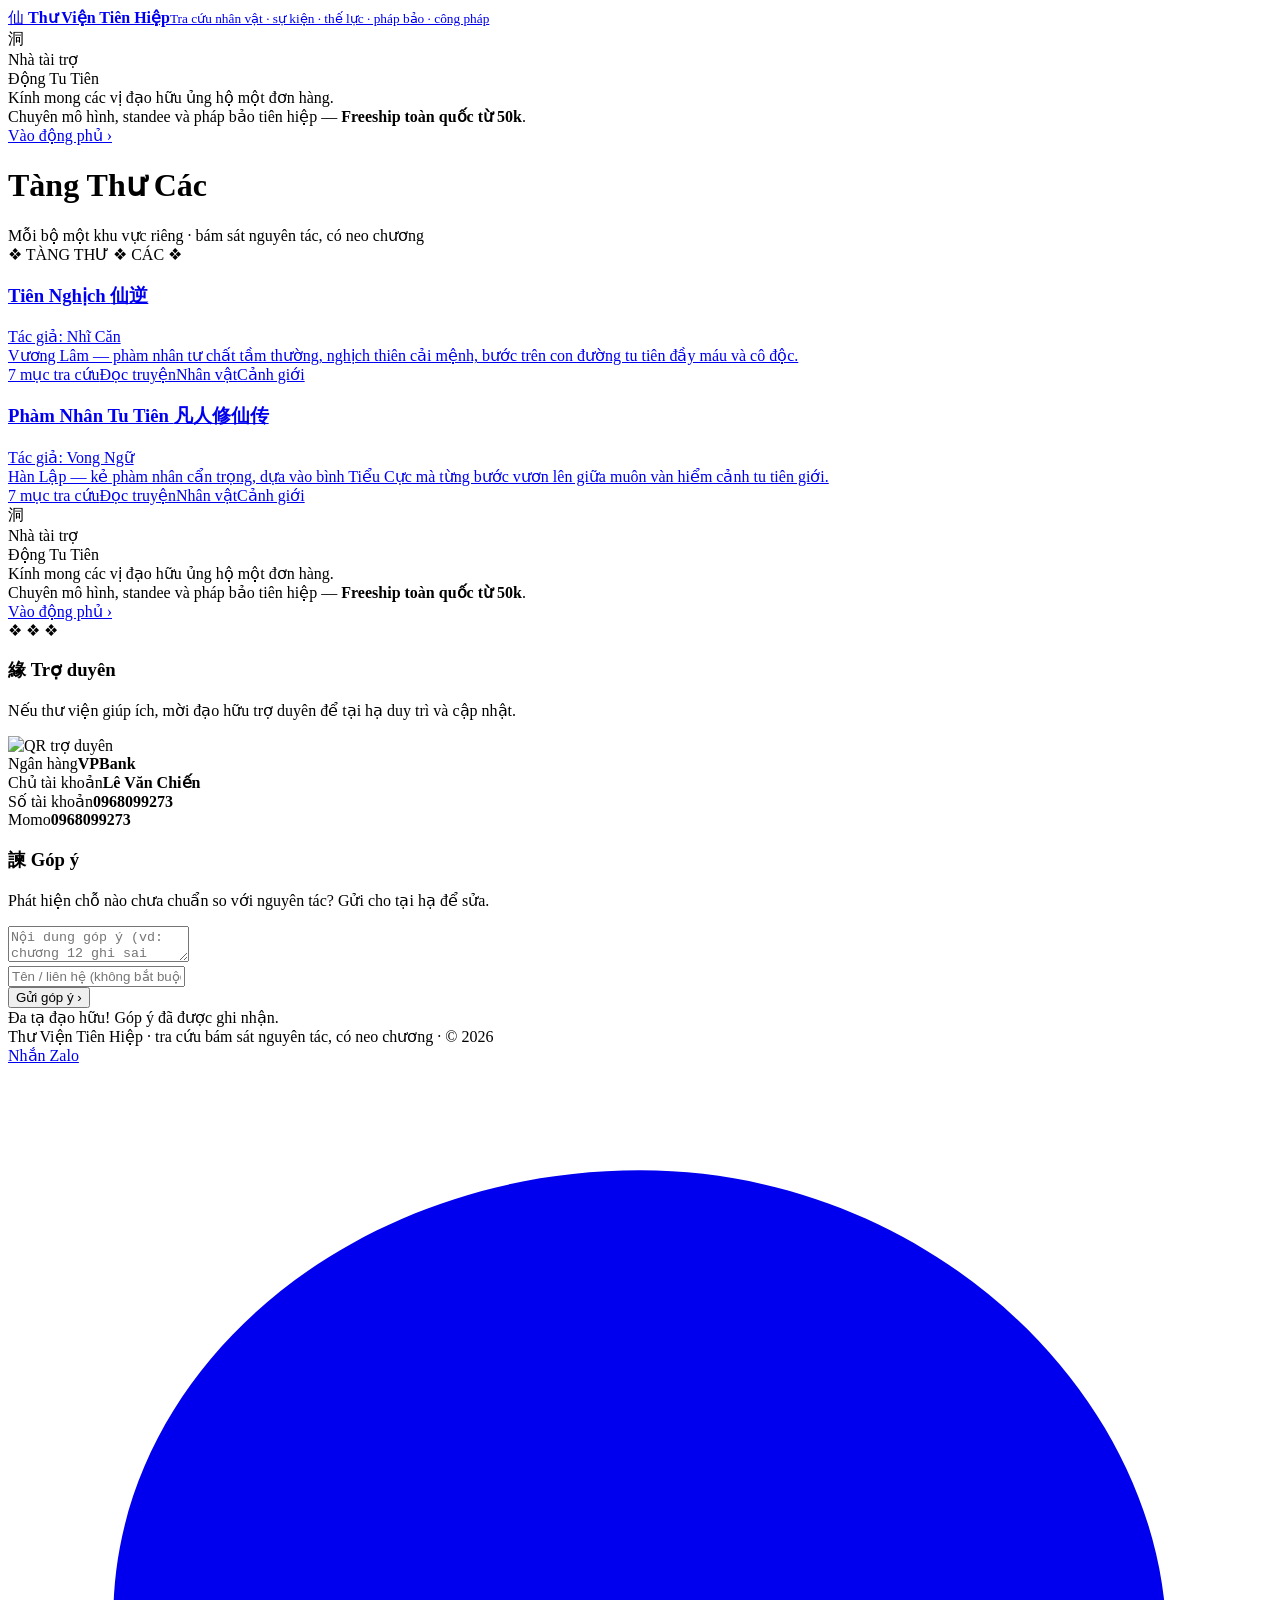
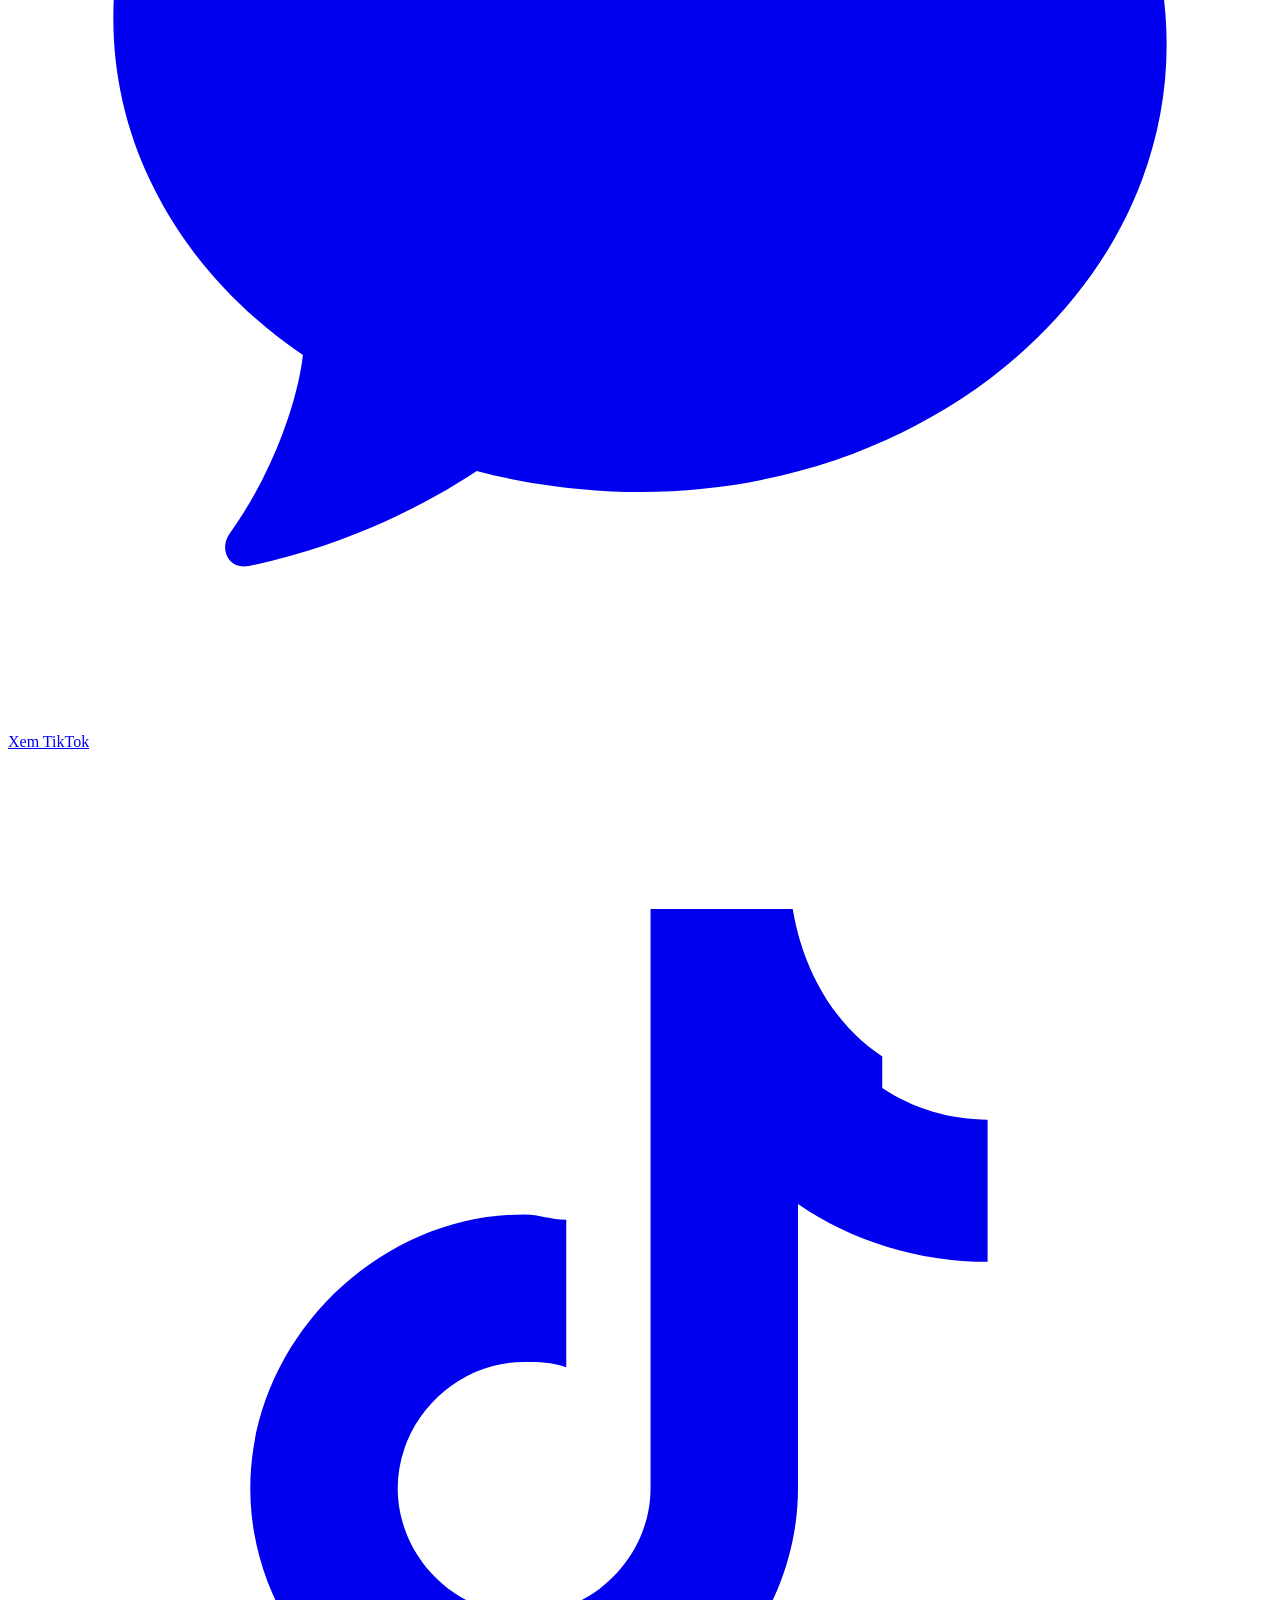
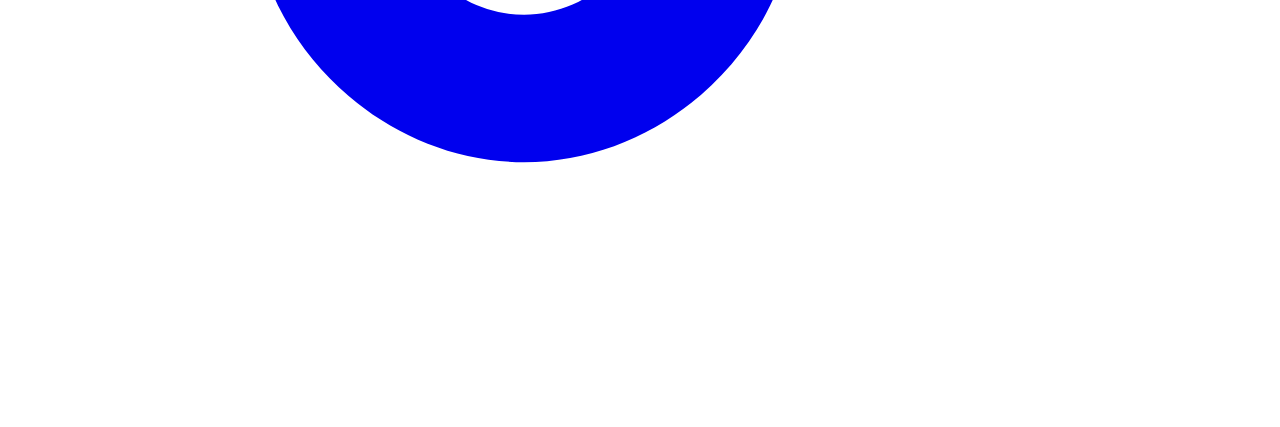
==== index.html @ 0315d256 "Khởi tạo Thư Viện Tiên Hiệp (web mới)" ====
<!DOCTYPE html>
<html lang="vi">
<head>
<meta charset="UTF-8">
<meta name="viewport" content="width=device-width,initial-scale=1">
<title>Thư Viện Tiên Hiệp</title>
<link rel="preconnect" href="https://fonts.googleapis.com">
<link rel="preconnect" href="https://fonts.gstatic.com" crossorigin>
<link rel="stylesheet" href="assets/theme.css">
</head>
<body>
<div class="topbar">
  <a class="logo" href="index.html">
    <span class="seal">仙</span>
    <span class="brandtext"><b>Thư Viện Tiên Hiệp</b><small>Tra cứu nhân vật · sự kiện · thế lực · pháp bảo · công pháp</small></span>
  </a>
  <span class="spacer"></span>
</div>

<div class="wrap">
  <div class="page-head">
    <h1>Tàng Thư Các</h1>
    <span class="sub">Mỗi bộ một khu vực riêng · bám sát nguyên tác, có neo chương</span>
  </div>
  <div class="flourish"><span class="gem">❖ TÀNG THƯ ❖ CÁC ❖</span></div>
  <div id="boCards" class="cards grid-2"></div>
</div>

<script src="assets/config.js"></script>
<script src="assets/chrome.js"></script>
<script>
  const wrap = document.getElementById("boCards");
  const esc = s => (s==null?"":String(s)).replace(/[&<>"]/g,m=>({"&":"&amp;","<":"&lt;",">":"&gt;","\'":"&quot;"}[m]));
  (window.LIB_CONFIG.boList || []).forEach(b => {
    const a = document.createElement("a");
    a.className = "card"; a.href = "bo.html?bo=" + b.slug;
    a.innerHTML =
      '<h3>' + esc(b.ten) + ' <span class="cn">' + esc(b.cn||"") + '</span></h3>' +
      '<div class="cn" style="font-family:var(--sans);color:var(--muted2)">Tác giả: ' + esc(b.tacGia||"") + '</div>' +
      '<div class="blurb">' + esc(b.blurb||"") + '</div>' +
      '<div class="meta-row">' +
        '<span class="chip gold">7 mục tra cứu</span>' +
        '<span class="chip">Đọc truyện</span><span class="chip">Nhân vật</span><span class="chip">Cảnh giới</span>' +
      '</div>';
    wrap.appendChild(a);
  });
</script>
</body>
</html>
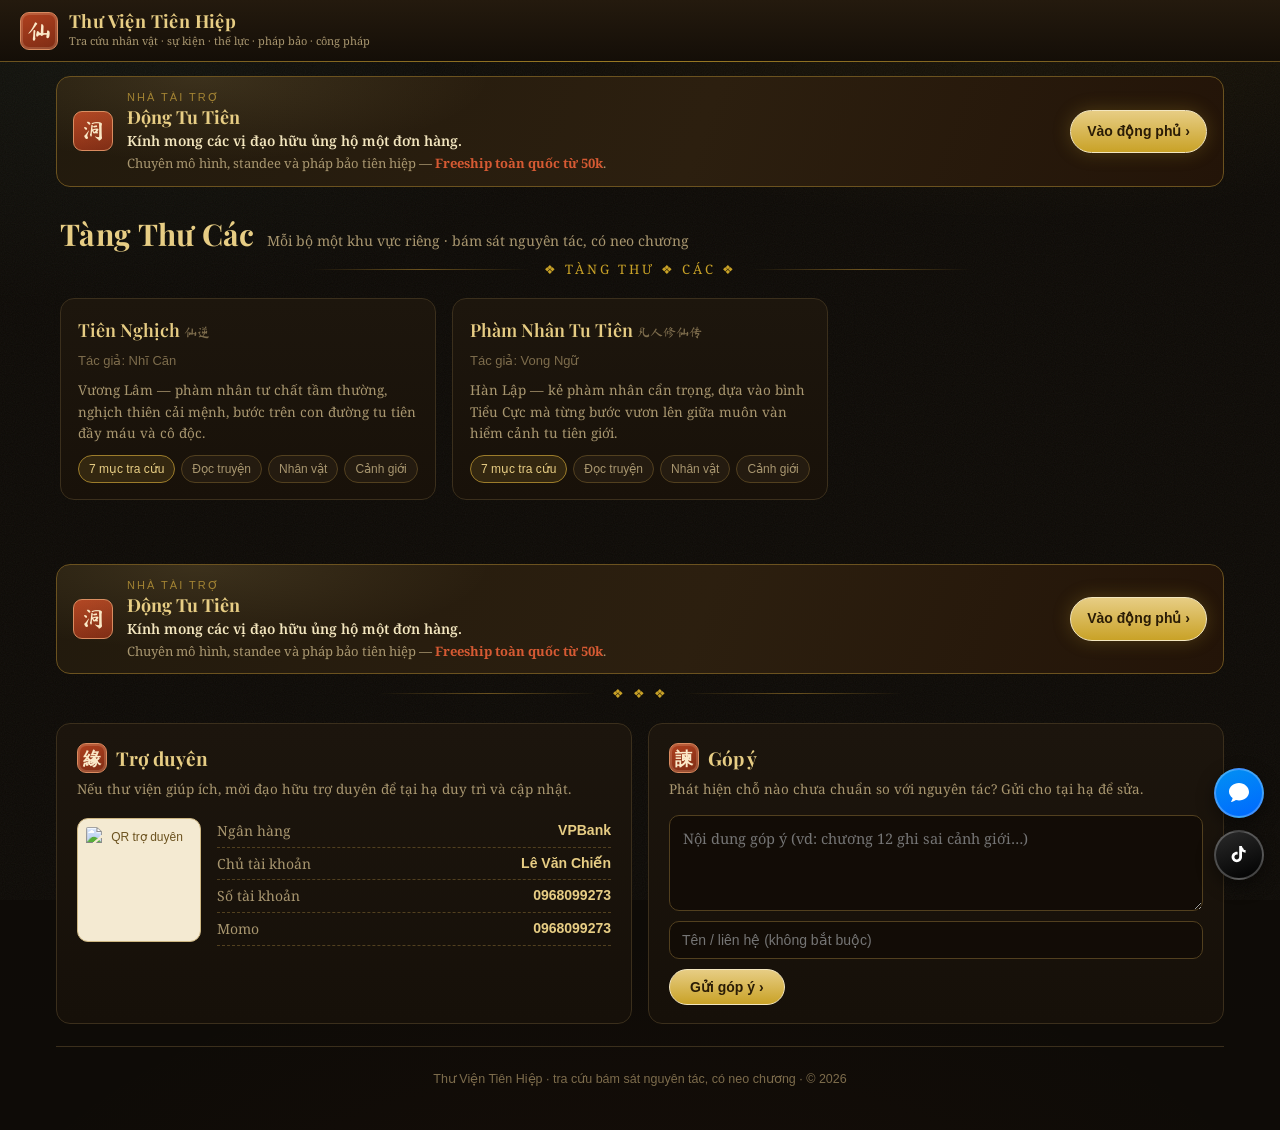
==== commit e342c617: "Đẩy web Thư Viện Tiên Hiệp (9 file)" ====
--- a/index.html
+++ b/index.html
@@ -30,13 +30,13 @@
 <script src="assets/chrome.js"></script>
 <script>
   const wrap = document.getElementById("boCards");
-  const esc = s => (s==null?"":String(s)).replace(/[&<>"]/g,m=>({"&":"&amp;","<":"&lt;",">":"&gt;","\'":"&quot;"}[m]));
+  const esc = s => (s==null?"":String(s)).replace(/[&<>"]/g,m=>({"&":"&amp;","<":"&lt;",">":"&gt;",'"':"&quot;"}[m]));
   (window.LIB_CONFIG.boList || []).forEach(b => {
     const a = document.createElement("a");
     a.className = "card"; a.href = "bo.html?bo=" + b.slug;
     a.innerHTML =
       '<h3>' + esc(b.ten) + ' <span class="cn">' + esc(b.cn||"") + '</span></h3>' +
-      '<div class="cn" style="font-family:var(--sans);color:var(--muted2)">Tác giả: ' + esc(b.tacGia||"") + '</div>' +
+      '<div class="cn" style="font-family:var(--sans);color:var(--muted2)">Tác giả: ' + esc(b.tacGia||"—") + '</div>' +
       '<div class="blurb">' + esc(b.blurb||"") + '</div>' +
       '<div class="meta-row">' +
         '<span class="chip gold">7 mục tra cứu</span>' +
@@ -46,4 +46,4 @@
   });
 </script>
 </body>
-</html>+</html>
--- a/assets/theme.css
+++ b/assets/theme.css
@@ -0,0 +1,304 @@
+/* ============================================================
+   THƯ VIỆN TIÊN HIỆP — theme mực · vàng · chu sa  (v2 immersive)
+   Giữ nguyên tên class để app.js/bo.html chạy không đổi.
+   ============================================================ */
+@import url('https://fonts.googleapis.com/css2?family=Playfair+Display:wght@500;600;700&family=Noto+Serif:wght@400;600&family=Ma+Shan+Zheng&display=swap');
+
+:root{
+  --ink:#0e0b07; --ink2:#171109; --ink3:#1f1810; --panel:#1c150d; --panel2:#241b10;
+  --line:#3b2f1c; --line2:#52401f; --line-gold:#6b521f;
+  --gold:#c9a227; --gold2:#e7cd84; --gold3:#f3e6bf; --gold-soft:#9c7c2b;
+  --chu:#b0411f; --chu2:#d65a33;
+  --jade:#5a8c73;
+  --text:#ece0c6; --muted:#a8966f; --muted2:#7d6c4c;
+  --paper:#f4ead2; --paper2:#efe2c4; --paper-ink:#2a2014; --paper-line:#d9c79b;
+  --major:#e7b53e; --normal:#7fa6c4; --minor:#9aa882;
+  --radius:14px; --radius-sm:9px; --maxw:1200px;
+  --display:'Playfair Display',Georgia,serif;
+  --serif:'Noto Serif',Georgia,'Times New Roman',serif;
+  --han:'Ma Shan Zheng',serif;
+  --sans:-apple-system,BlinkMacSystemFont,"Segoe UI",Roboto,"Noto Sans",sans-serif;
+}
+*{box-sizing:border-box}
+*,*::before,*::after{min-width:0}
+html,body{margin:0;padding:0}
+body{
+  font-family:var(--serif);color:var(--text);line-height:1.7;min-height:100vh;
+  background:
+    radial-gradient(1100px 520px at 78% -8%, rgba(201,162,39,.10), transparent 60%),
+    radial-gradient(900px 480px at 8% 4%, rgba(90,140,115,.07), transparent 55%),
+    radial-gradient(1200px 700px at 50% 120%, rgba(176,65,31,.06), transparent 60%),
+    #0e0b07;
+}
+body::before{
+  content:"";position:fixed;inset:0;z-index:-1;pointer-events:none;opacity:.05;
+  background-image:url("data:image/svg+xml;utf8,<svg xmlns='http://www.w3.org/2000/svg' width='160' height='160'><filter id='n'><feTurbulence type='fractalNoise' baseFrequency='0.9' numOctaves='2'/></filter><rect width='100%25' height='100%25' filter='url(%23n)'/></svg>");
+}
+img,svg,video,canvas{max-width:100%;height:auto}
+h1,h2,h3,h4,p,span,a,div,li,td,button,input,textarea,select{overflow-wrap:anywhere;word-break:break-word}
+a{color:var(--gold2);text-decoration:none}
+a:hover{color:var(--gold3);text-decoration:underline}
+::selection{background:#5a4413;color:#fff}
+
+*::-webkit-scrollbar{width:10px;height:10px}
+*::-webkit-scrollbar-thumb{background:#3a2f1c;border-radius:8px}
+*::-webkit-scrollbar-thumb:hover{background:#52401f}
+*::-webkit-scrollbar-track{background:transparent}
+
+.goldrule{height:1px;border:0;background:linear-gradient(90deg,transparent,var(--line-gold),var(--gold),var(--line-gold),transparent);margin:0}
+.flourish{display:flex;align-items:center;justify-content:center;gap:14px;color:var(--gold-soft);margin:6px 0 18px}
+.flourish::before,.flourish::after{content:"";height:1px;flex:1;max-width:220px;background:linear-gradient(90deg,transparent,var(--line-gold),transparent)}
+.flourish .gem{color:var(--gold);font-size:13px;letter-spacing:3px}
+
+.seal{
+  flex:0 0 auto;width:38px;height:38px;border-radius:9px;display:grid;place-items:center;
+  font-family:var(--han);font-size:24px;line-height:1;color:#fbe9c8;
+  background:linear-gradient(160deg,#b0411f,#7e2c14);
+  border:1px solid #d98a5f;box-shadow:inset 0 0 0 2px rgba(255,225,190,.18);
+}
+
+.topbar{
+  position:sticky;top:0;z-index:40;display:flex;align-items:center;gap:14px;
+  padding:11px 20px;
+  background:linear-gradient(180deg,#241a0e,#140e07);
+  border-bottom:1px solid var(--line-gold);
+}
+.topbar::after{content:"";position:absolute;left:0;right:0;bottom:-1px;height:1px;background:linear-gradient(90deg,transparent,var(--gold),transparent);opacity:.5}
+.topbar .logo{display:flex;align-items:center;gap:11px;min-width:0}
+.topbar .logo .brandtext{min-width:0}
+.topbar .logo b{font-family:var(--display);font-weight:700;color:var(--gold2);letter-spacing:.4px;font-size:18px;display:block;line-height:1.15;
+  white-space:nowrap;overflow:hidden;text-overflow:ellipsis}
+.topbar .logo small{display:block;font-size:11px;color:var(--muted);font-weight:400;
+  white-space:nowrap;overflow:hidden;text-overflow:ellipsis}
+.topbar .spacer{flex:1}
+.crumbs{color:var(--muted);font-size:13.5px;white-space:nowrap;overflow:hidden;text-overflow:ellipsis;max-width:46vw}
+.crumbs a{color:var(--gold)}
+
+.btn{background:#2c2113;border:1px solid var(--line2);color:var(--text);border-radius:var(--radius-sm);
+  padding:8px 14px;cursor:pointer;font-size:14px;transition:.15s;font-family:var(--sans);max-width:100%}
+.btn:hover{border-color:var(--gold);color:var(--gold2);background:#352815}
+.btn:disabled{opacity:.35;cursor:default}
+.btn.gold{background:linear-gradient(180deg,#3f2f12,#2e2210);border-color:var(--gold-soft);color:var(--gold2)}
+.chip{display:inline-flex;align-items:center;gap:5px;font-size:12px;padding:3px 10px;border-radius:999px;
+  background:#241b10;border:1px solid var(--line2);color:var(--muted);max-width:100%;
+  white-space:nowrap;overflow:hidden;text-overflow:ellipsis;font-family:var(--sans)}
+.chip.gold{border-color:var(--gold-soft);color:var(--gold2);background:#332710}
+.chip.chu{border-color:#7e3a26;color:#e7a98e;background:#33180f}
+.neo{display:inline-block;font-size:11px;padding:2px 8px;border-radius:6px;background:#241b10;border:1px solid var(--line2);
+  color:var(--gold);font-variant-numeric:tabular-nums;font-family:var(--sans);max-width:100%}
+.neo:hover{border-color:var(--gold);text-decoration:none;color:var(--gold2)}
+
+.demo-banner{background:repeating-linear-gradient(45deg,#3a2c10,#3a2c10 12px,#332810 12px,#332810 24px);
+  color:var(--gold2);text-align:center;padding:7px 14px;font-size:13px;border-bottom:1px solid var(--gold-soft);font-family:var(--sans)}
+.demo-banner b{color:#fff}
+
+.sponsor{max-width:var(--maxw);margin:14px auto 0;padding:0 16px}
+.sponsor-inner{
+  display:flex;align-items:center;gap:14px;flex-wrap:wrap;
+  background:linear-gradient(110deg,#221a0d,#2c1f0f 55%,#231408);
+  border:1px solid var(--line-gold);border-radius:var(--radius);padding:11px 16px;position:relative;overflow:hidden}
+.sponsor-inner::before{content:"";position:absolute;inset:0;background:radial-gradient(420px 120px at 12% 0,rgba(231,205,132,.12),transparent 70%);pointer-events:none}
+.sponsor .spseal{width:40px;height:40px;border-radius:9px;background:linear-gradient(160deg,#b0411f,#7e2c14);
+  display:grid;place-items:center;font-family:var(--han);font-size:22px;color:#fbe9c8;border:1px solid #d98a5f;flex:0 0 auto}
+.sponsor .sptext{min-width:0;flex:1 1 240px}
+.sponsor .sptag{font-size:11px;letter-spacing:2px;text-transform:uppercase;color:var(--gold-soft);font-family:var(--sans)}
+.sponsor .spname{font-family:var(--display);font-weight:700;color:var(--gold2);font-size:18px;line-height:1.2;overflow-wrap:anywhere}
+.sponsor .spappeal{color:var(--gold3);font-size:14px;font-weight:600;overflow-wrap:anywhere}
+.sponsor .spdesc{color:var(--muted);font-size:13px;overflow-wrap:anywhere}
+.sponsor .spdesc b{color:var(--chu2)}
+.sponsor .spcta{flex:0 0 auto;display:inline-flex;align-items:center;gap:7px;background:linear-gradient(180deg,#e7cd84,#c9a227);
+  color:#2a1c06;font-weight:700;padding:9px 16px;border-radius:999px;font-family:var(--sans);font-size:14px;
+  border:1px solid #f3e6bf;box-shadow:0 0 18px rgba(201,162,39,.25);white-space:nowrap;animation:pulseCta 2.4s ease-in-out infinite}
+.sponsor .spcta:hover{text-decoration:none;filter:brightness(1.06)}
+@keyframes pulseCta{0%,100%{box-shadow:0 0 12px rgba(201,162,39,.18)}50%{box-shadow:0 0 22px rgba(231,205,132,.45)}}
+.sponsor.foot{margin:28px auto 0}
+
+.wrap{max-width:var(--maxw);margin:0 auto;padding:22px 20px 36px}
+.page-head{display:flex;align-items:baseline;gap:12px;margin:8px 0 6px;flex-wrap:wrap}
+.page-head h1{font-family:var(--display);font-size:30px;margin:0;color:var(--gold2);font-weight:700;letter-spacing:.3px;line-height:1.15}
+.page-head .sub{color:var(--muted);font-size:14px}
+.section-title{font-family:var(--display);color:var(--gold2);font-size:21px;margin:0 0 12px;border-bottom:1px solid var(--line);padding-bottom:8px;font-weight:600}
+
+.bo-nav{position:sticky;top:54px;z-index:30;display:flex;flex-wrap:wrap;gap:6px;justify-content:center;padding:9px 12px;
+  background:linear-gradient(180deg,#1a130a,#140e07);border-bottom:1px solid var(--line)}
+.bo-nav a{white-space:nowrap;padding:7px 14px;border-radius:var(--radius-sm);color:var(--muted);font-size:14px;font-weight:600;
+  font-family:var(--sans);border:1px solid transparent;flex:0 0 auto}
+.bo-nav a:hover{background:#2a2012;color:var(--gold2);text-decoration:none}
+.bo-nav a.active{background:linear-gradient(180deg,#3a2c12,#2c2110);color:var(--gold2);box-shadow:inset 0 -2px 0 var(--gold)}
+
+.cards{display:grid;gap:16px}
+.grid-2{grid-template-columns:repeat(auto-fill,minmax(min(100%,290px),1fr))}
+.grid-3{grid-template-columns:repeat(auto-fill,minmax(min(100%,240px),1fr))}
+.card{background:linear-gradient(180deg,#1d160d,#181109);border:1px solid var(--line);border-radius:var(--radius);
+  padding:16px 17px;transition:.16s;cursor:pointer;position:relative;overflow:hidden;min-width:0}
+.card::before{content:"";position:absolute;left:0;top:0;bottom:0;width:3px;background:linear-gradient(180deg,var(--gold),transparent);opacity:0;transition:.16s}
+.card:hover{border-color:var(--gold-soft);transform:translateY(-2px)}
+.card:hover::before{opacity:.8}
+.card h3{margin:0 0 4px;color:var(--gold2);font-family:var(--display);font-size:18px;font-weight:600;overflow-wrap:anywhere}
+.card .cn{color:var(--muted2);font-size:13px;font-weight:400;font-family:var(--han)}
+.card .blurb{color:var(--muted);font-size:13.5px;margin-top:8px;line-height:1.6;overflow-wrap:anywhere}
+.card .meta-row{display:flex;flex-wrap:wrap;gap:6px;margin-top:10px;min-width:0}
+
+.toolbar{display:flex;gap:10px;flex-wrap:wrap;align-items:center;margin-bottom:16px;min-width:0}
+.toolbar input,.toolbar select{background:#140e07;border:1px solid var(--line2);color:var(--text);border-radius:var(--radius-sm);
+  padding:9px 11px;font-size:14px;font-family:var(--sans);max-width:100%}
+.toolbar input{min-width:0;flex:1 1 200px}
+.toolbar input::placeholder{color:var(--muted2)}
+.toolbar label{color:var(--muted);font-size:13px}
+.count{color:var(--muted2);font-size:13px}
+
+.drawer-bg{position:fixed;inset:0;background:rgba(0,0,0,.6);z-index:50;display:none}
+.drawer-bg.show{display:block}
+.drawer{position:fixed;top:0;right:0;height:100%;width:min(560px,96vw);background:linear-gradient(180deg,#1a130a,#140e07);
+  border-left:1px solid var(--line-gold);z-index:60;transform:translateX(100%);transition:.22s;display:flex;flex-direction:column}
+.drawer.show{transform:translateX(0)}
+.drawer header{display:flex;align-items:flex-start;gap:10px;padding:18px 20px;border-bottom:1px solid var(--line);min-width:0}
+.drawer header h2{margin:0;font-family:var(--display);color:var(--gold2);font-size:23px;line-height:1.2;font-weight:700;overflow-wrap:anywhere;min-width:0}
+.drawer header .cn{color:var(--muted2);font-size:14px;font-family:var(--han)}
+.drawer .close{margin-left:auto;font-size:20px;background:none;border:none;color:var(--muted);cursor:pointer;flex:0 0 auto}
+.drawer .close:hover{color:var(--gold2)}
+.drawer .body{overflow:auto;padding:18px 20px 40px}
+.kv{display:flex;flex-wrap:wrap;gap:8px;margin-bottom:14px;min-width:0}
+
+.tabs{display:flex;gap:4px;border-bottom:1px solid var(--line);margin:4px 0 16px;overflow-x:auto}
+.tabs button{background:none;border:none;color:var(--muted);padding:9px 13px;cursor:pointer;font-size:14px;font-weight:600;
+  white-space:nowrap;font-family:var(--sans);border-bottom:2px solid transparent}
+.tabs button.active{color:var(--gold2);border-bottom-color:var(--gold)}
+.tab-pane{display:none}
+.tab-pane.active{display:block}
+.prose{color:#dccfb2;font-size:15px;line-height:1.85;overflow-wrap:anywhere}
+.prose p{margin:0 0 1em}
+.info-grid{display:grid;grid-template-columns:1fr 1fr;gap:10px;margin-bottom:14px}
+.iblock{background:var(--panel);border:1px solid var(--line);border-radius:10px;padding:10px 13px;min-width:0}
+.iblock.full{grid-column:1/-1}
+.iblock .lbl{font-size:10.5px;letter-spacing:1px;text-transform:uppercase;color:var(--muted2);font-family:var(--sans);margin-bottom:4px}
+.iblock .val{font-size:14.5px;color:var(--gold3);line-height:1.55;overflow-wrap:anywhere}
+.ts-sum{background:#1c150d;border-left:3px solid var(--gold);border-radius:0 10px 10px 0;padding:12px 15px;color:#ddd0b6;font-size:14.5px;line-height:1.8}
+@media(max-width:520px){.info-grid{grid-template-columns:1fr}}
+
+.timeline{border-left:2px solid var(--line2);margin-left:6px;padding-left:16px;display:flex;flex-direction:column;gap:14px}
+.ev{position:relative;min-width:0}
+.ev::before{content:"";position:absolute;left:-23px;top:5px;width:10px;height:10px;border-radius:50%;background:var(--normal)}
+.ev.major::before{background:var(--major);box-shadow:0 0 0 3px #3a2c10}
+.ev.minor::before{background:var(--minor)}
+.ev.bridge::before{background:transparent;border:2px solid var(--line2);width:8px;height:8px;top:6px}
+.ev .ev-bridge{color:var(--muted);font-size:13.5px;font-style:italic;line-height:1.65;overflow-wrap:anywhere}
+.ev .ev-bridge .rng{font-style:normal;color:var(--muted2)}
+.ev .ev-head{display:flex;align-items:center;gap:8px;margin-bottom:3px;flex-wrap:wrap;min-width:0}
+.ev .ev-text{color:#d6c9ac;font-size:14.5px;line-height:1.7;overflow-wrap:anywhere}
+.lvl{font-size:11px;padding:1px 8px;border-radius:6px;font-family:var(--sans);white-space:nowrap}
+.lvl.major{background:#3a2c10;color:var(--major)}
+.lvl.normal{background:#22303c;color:var(--normal)}
+.lvl.minor{background:#222a1c;color:var(--minor)}
+.rtag{font-size:11px;padding:1px 9px;border-radius:999px;font-family:var(--sans);white-space:nowrap;border:1px solid transparent}
+.rtag.cha-me{background:#1f2e22;color:#7fc99a;border-color:#2f5a40}
+.rtag.the-thiep{background:#33182a;color:#e79ac0;border-color:#7e3a66}
+.rtag.ho-hang{background:#2a2114;color:#cbb789;border-color:#5a4a28}
+.rtag.ban-be{background:#22303c;color:#7fa6c4;border-color:#365066}
+.rtag.dong-minh{background:#1f2e22;color:#9ad0a8;border-color:#356040}
+.rtag.an-nhan{background:#33280f;color:#e6c878;border-color:#6b521f}
+.rtag.su-mon{background:#2a2440;color:#b3a6e0;border-color:#4a3c7a}
+.rtag.doi-thu{background:#33180f;color:#e7a98e;border-color:#7e3a26}
+.rtag.khac{background:#241b10;color:#a8966f;border-color:#3a2f1c}
+
+.ladder{display:flex;flex-direction:column;gap:0}
+.rung{display:flex;gap:14px;align-items:stretch;cursor:pointer;min-width:0}
+.rung .rail{display:flex;flex-direction:column;align-items:center;flex:0 0 auto}
+.rung .dot{width:14px;height:14px;border-radius:50%;background:var(--gold);margin-top:18px;flex:0 0 auto;box-shadow:0 0 0 4px #241b10,0 0 10px rgba(201,162,39,.4)}
+.rung .line{width:2px;flex:1;background:linear-gradient(180deg,var(--line2),var(--line))}
+.rung:last-child .line{display:none}
+.rung .rcard{flex:1;min-width:0;background:linear-gradient(180deg,#1d160d,#181109);border:1px solid var(--line);border-radius:11px;padding:12px 15px;margin-bottom:12px;transition:.15s}
+.rung:hover .rcard{border-color:var(--gold-soft)}
+.rung .rcard h3{margin:0;color:var(--gold2);font-family:var(--display);font-size:17px;font-weight:600;overflow-wrap:anywhere}
+.rung .rcard .lvlno{color:var(--gold-soft);font-size:12px;font-weight:700;margin-right:6px;font-family:var(--sans)}
+
+.tree{font-size:14.5px}
+.tree ul{list-style:none;margin:0;padding-left:18px;border-left:1px dashed var(--line2)}
+.tree>ul{border-left:none;padding-left:0}
+.tree li{margin:2px 0;min-width:0}
+.tree .node{display:inline-flex;align-items:center;gap:8px;padding:5px 9px;border-radius:8px;cursor:pointer;max-width:100%}
+.tree .node:hover{background:#2a2012}
+.tree .node.sel{background:#33280f;color:var(--gold2)}
+.tree .tw{width:14px;display:inline-block;color:var(--muted2);cursor:pointer;user-select:none;flex:0 0 auto}
+.tree .cap{font-size:10.5px;color:var(--muted2);border:1px solid var(--line2);border-radius:5px;padding:0 5px;font-family:var(--sans);flex:0 0 auto}
+
+.reader-wrap{display:flex;gap:0;height:calc(100vh - 116px);border:1px solid var(--line-gold);border-radius:14px;overflow:hidden;min-width:0}
+.reader-toc{width:300px;flex:0 0 300px;background:#171109;border-right:1px solid var(--line);display:flex;flex-direction:column;min-width:0}
+.reader-toc .s{padding:10px}
+.reader-toc .s input{width:100%;padding:8px 10px;border-radius:8px;border:1px solid var(--line2);background:#120c06;color:var(--text);font-family:var(--sans)}
+.reader-toc .list{flex:1;overflow:auto;padding:2px 6px 14px}
+.reader-toc .item{padding:7px 9px;border-radius:7px;cursor:pointer;font-size:13.5px;color:#cdbfa0;display:flex;gap:7px;min-width:0}
+.reader-toc .item:hover{background:#2a2012}
+.reader-toc .item.active{background:#33280f;color:var(--gold2);box-shadow:inset 3px 0 0 var(--gold)}
+.reader-toc .item .n{color:var(--gold);font-size:11.5px;min-width:40px;font-variant-numeric:tabular-nums;flex:0 0 auto;font-family:var(--sans)}
+.reader-toc .item span:last-child{overflow:hidden;text-overflow:ellipsis;white-space:nowrap}
+.reader-main{flex:1;overflow:auto;display:flex;justify-content:center;min-width:0}
+.reader-main .inner{max-width:720px;width:100%;padding:26px 26px 90px}
+.paper{background:linear-gradient(180deg,#f4ead2,#efe1c2);color:var(--paper-ink);border-radius:12px;padding:38px 40px 50px;
+  box-shadow:0 12px 40px rgba(0,0,0,.45);border:1px solid #cdb682}
+.paper .cnum{color:#9a7320;font-size:12.5px;letter-spacing:1.5px;text-transform:uppercase;font-family:var(--sans)}
+.paper h1{font-family:var(--display);font-size:25px;margin:5px 0 6px;color:#241a0c;line-height:1.25;font-weight:700;overflow-wrap:anywhere}
+.paper .cmeta{color:#94804f;font-size:12px;border-bottom:1px solid var(--paper-line);padding-bottom:12px;margin-bottom:18px;font-family:var(--sans)}
+.paper .cbody{font-size:18px;line-height:2;white-space:pre-wrap;overflow-wrap:anywhere}
+.paper .cbody p{margin:0 0 1.05em}
+.pager{display:flex;gap:10px;margin-top:24px}
+.pager .btn{flex:1;text-align:center;padding:12px}
+
+.empty{color:var(--muted2);text-align:center;padding:50px 16px}
+.loading{color:var(--muted);text-align:center;padding:40px}
+
+.site-foot{max-width:var(--maxw);margin:8px auto 0;padding:0 16px 40px}
+.foot-grid{display:grid;gap:16px;grid-template-columns:repeat(auto-fit,minmax(min(100%,300px),1fr));margin-top:18px}
+.foot-card{background:linear-gradient(180deg,#1c150d,#161009);border:1px solid var(--line);border-radius:var(--radius);padding:18px 20px;min-width:0}
+.foot-card h3{margin:0 0 4px;font-family:var(--display);color:var(--gold2);font-size:19px;font-weight:700;display:flex;align-items:center;gap:9px}
+.foot-card .lead{color:var(--muted);font-size:13.5px;margin:0 0 14px;overflow-wrap:anywhere}
+.donate-row{display:flex;gap:16px;flex-wrap:wrap;align-items:center}
+.qr{width:124px;height:124px;flex:0 0 auto;border-radius:11px;background:#f4ead2;display:grid;place-items:center;color:#6b521f;
+  border:1px solid #cdb682;font-size:12px;text-align:center;font-family:var(--sans);padding:8px}
+.donate-info{min-width:0;flex:1 1 180px;font-size:14px}
+.donate-info .di{display:flex;justify-content:space-between;gap:10px;padding:4px 0;border-bottom:1px dashed var(--line2)}
+.donate-info .di b{color:var(--gold2);font-family:var(--sans);text-align:right;overflow-wrap:anywhere}
+.donate-info .di span{color:var(--muted)}
+.fb-form{display:flex;flex-direction:column;gap:10px}
+.fb-form textarea{width:100%;min-height:96px;resize:vertical;background:#120c06;border:1px solid var(--line2);color:var(--text);
+  border-radius:10px;padding:11px 13px;font-family:var(--serif);font-size:14.5px;line-height:1.6}
+.fb-form .fb-row{display:flex;gap:10px;flex-wrap:wrap}
+.fb-form input{flex:1 1 180px;min-width:0;background:#120c06;border:1px solid var(--line2);color:var(--text);border-radius:10px;padding:10px 12px;font-family:var(--sans);font-size:14px}
+.fb-form .send{align-self:flex-start;background:linear-gradient(180deg,#e7cd84,#c9a227);color:#2a1c06;font-weight:700;border:1px solid #f3e6bf;
+  border-radius:999px;padding:9px 20px;cursor:pointer;font-family:var(--sans);font-size:14px}
+.fb-form .send:hover{filter:brightness(1.06)}
+.fb-note{color:var(--jade);font-size:13px;display:none}
+.fb-note.show{display:block}
+
+.copyline{color:var(--muted2);font-size:12.5px;text-align:center;padding:22px 12px 0;margin-top:22px;border-top:1px solid var(--line);font-family:var(--sans)}
+
+.bubbles{position:fixed;right:16px;bottom:20px;z-index:70;display:flex;flex-direction:column;gap:12px}
+.bubbles a{width:50px;height:50px;border-radius:50%;display:grid;place-items:center;color:#fff;font-weight:700;
+  font-family:var(--sans);font-size:13px;border:2px solid rgba(255,255,255,.25);box-shadow:0 6px 18px rgba(0,0,0,.45);
+  transition:.15s;position:relative}
+.bubbles a:hover{transform:scale(1.08);text-decoration:none}
+.bubbles a .lbl{position:absolute;right:60px;white-space:nowrap;background:#1c150d;border:1px solid var(--line-gold);color:var(--gold2);
+  font-size:12.5px;padding:5px 10px;border-radius:8px;opacity:0;pointer-events:none;transition:.15s}
+.bubbles a:hover .lbl{opacity:1}
+.bubbles a.zalo{background:linear-gradient(160deg,#0190f3,#0068ff)}
+.bubbles a.tiktok{background:linear-gradient(160deg,#2a2a2a,#000)}
+.bubbles a svg{width:24px;height:24px}
+.bubbles a::after{content:"";position:absolute;inset:-2px;border-radius:50%;border:2px solid currentColor;opacity:.0;animation:ring 2.6s ease-out infinite}
+.bubbles a.zalo::after{color:#3aa9ff}
+.bubbles a.tiktok::after{color:#ff3b5c}
+@keyframes ring{0%{opacity:.5;transform:scale(1)}70%{opacity:0;transform:scale(1.5)}100%{opacity:0}}
+
+@media (max-width:820px){
+  .reader-wrap{flex-direction:column;height:auto}
+  .reader-toc{width:auto;flex:none;max-height:42vh}
+  .paper{padding:24px 18px 36px}
+  .drawer{width:100vw}
+  .page-head h1{font-size:25px}
+  .sponsor .spcta{flex-basis:100%;justify-content:center}
+  .crumbs{display:none}
+}
+@media (max-width:400px){
+  .wrap{padding:16px 12px 28px}
+  .bubbles a{width:46px;height:46px}
+  .topbar .logo b{font-size:16px}
+}
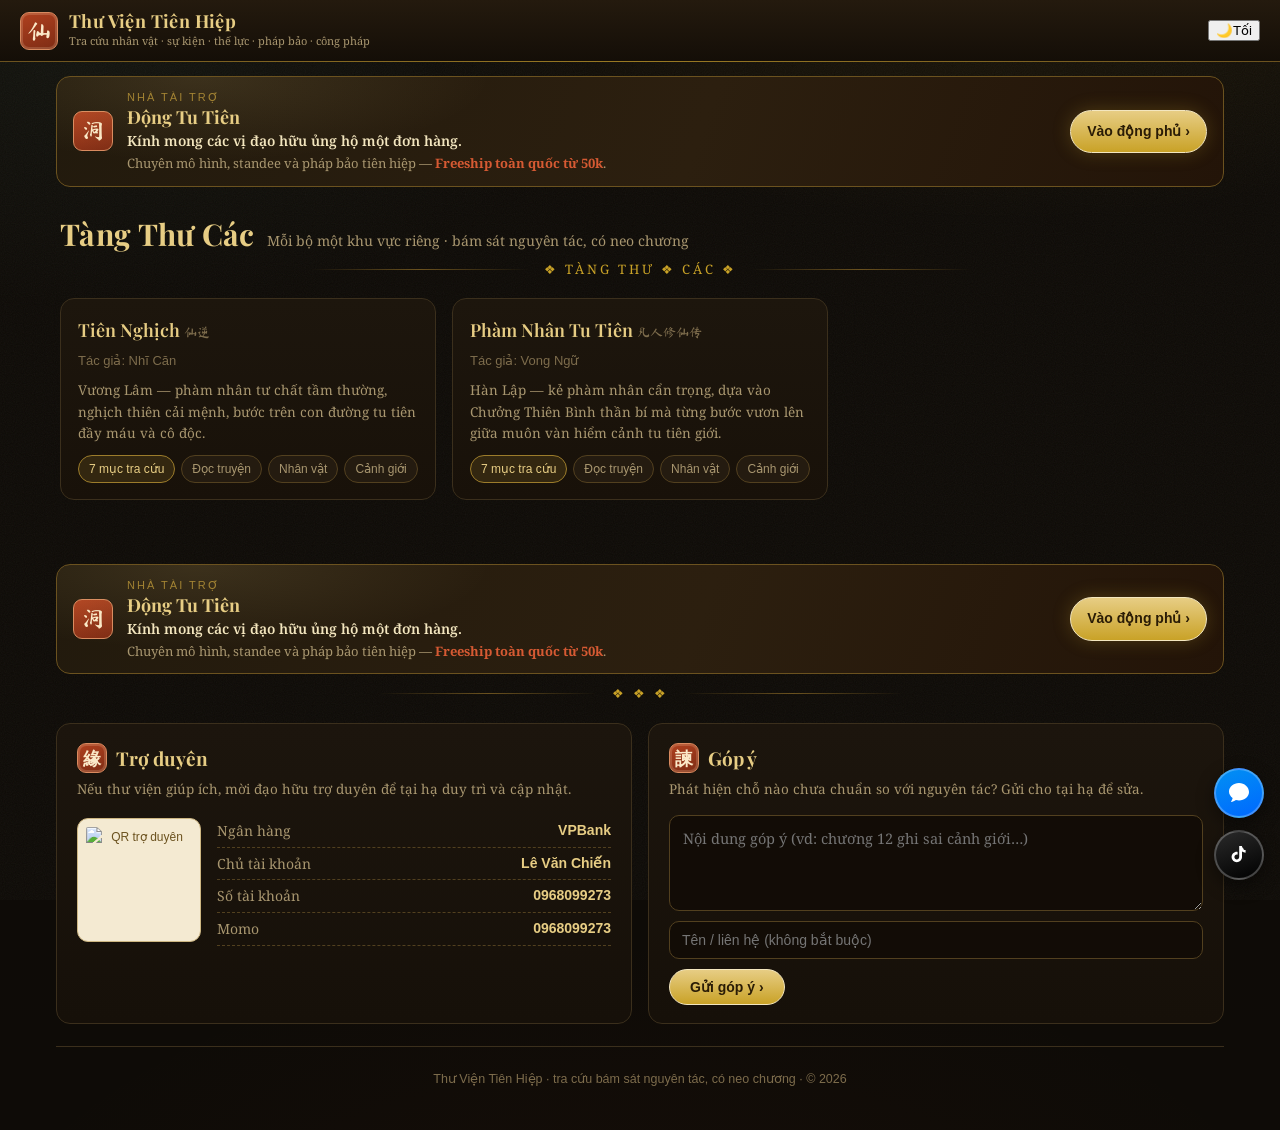
==== commit 35d78f20: "auto-sync: cap nhat index.html (2026-06-11T10:21:38Z)" ====
--- a/index.html
+++ b/index.html
@@ -7,6 +7,8 @@
 <link rel="preconnect" href="https://fonts.googleapis.com">
 <link rel="preconnect" href="https://fonts.gstatic.com" crossorigin>
 <link rel="stylesheet" href="assets/theme.css">
+<!-- áp theme SỚM để tránh nháy (id77) -->
+<script>(function(){var t=localStorage.getItem('tvth-theme');if(t==='light')document.documentElement.setAttribute('data-theme','light');})()</script>
 </head>
 <body>
 <div class="topbar">
@@ -15,6 +17,9 @@
     <span class="brandtext"><b>Thư Viện Tiên Hiệp</b><small>Tra cứu nhân vật · sự kiện · thế lực · pháp bảo · công pháp</small></span>
   </a>
   <span class="spacer"></span>
+  <button class="theme-toggle" id="themeToggle" title="Đổi giao diện sáng/tối" aria-label="Đổi giao diện">
+    <span class="tt-icon" id="themeIcon">🌙</span><span id="themeLabel">Tối</span>
+  </button>
 </div>
 
 <div class="wrap">
@@ -28,6 +33,26 @@
 
 <script src="assets/config.js"></script>
 <script src="assets/chrome.js"></script>
+<!-- theme toggle logic (id77) -->
+<script>
+(function(){
+  function applyTheme(t){
+    if(t==='light'){document.documentElement.setAttribute('data-theme','light');}
+    else{document.documentElement.removeAttribute('data-theme');}
+    var ic=document.getElementById('themeIcon'),lb=document.getElementById('themeLabel');
+    if(ic)ic.textContent=t==='light'?'☀':'🌙';
+    if(lb)lb.textContent=t==='light'?'Sáng':'Tối';
+  }
+  var cur=localStorage.getItem('tvth-theme')||'dark';
+  applyTheme(cur);
+  var btn=document.getElementById('themeToggle');
+  if(btn)btn.addEventListener('click',function(){
+    cur=cur==='light'?'dark':'light';
+    localStorage.setItem('tvth-theme',cur);
+    applyTheme(cur);
+  });
+})();
+</script>
 <script>
   const wrap = document.getElementById("boCards");
   const esc = s => (s==null?"":String(s)).replace(/[&<>"]/g,m=>({"&":"&amp;","<":"&lt;",">":"&gt;",'"':"&quot;"}[m]));
--- a/assets/theme.css
+++ b/assets/theme.css
@@ -8,7 +8,7 @@
   --ink:#0e0b07; --ink2:#171109; --ink3:#1f1810; --panel:#1c150d; --panel2:#241b10;
   --line:#3b2f1c; --line2:#52401f; --line-gold:#6b521f;
   --gold:#c9a227; --gold2:#e7cd84; --gold3:#f3e6bf; --gold-soft:#9c7c2b;
-  --chu:#b0411f; --chu2:#d65a33;
+  --chu:#b0411f; --chu2:#d65a33;            /* chu sa - cinnabar (ấn triện) */
   --jade:#5a8c73;
   --text:#ece0c6; --muted:#a8966f; --muted2:#7d6c4c;
   --paper:#f4ead2; --paper2:#efe2c4; --paper-ink:#2a2014; --paper-line:#d9c79b;
@@ -20,7 +20,7 @@
   --sans:-apple-system,BlinkMacSystemFont,"Segoe UI",Roboto,"Noto Sans",sans-serif;
 }
 *{box-sizing:border-box}
-*,*::before,*::after{min-width:0}
+*,*::before,*::after{min-width:0}                 /* CHỐNG TRÀN: flex/grid item co được */
 html,body{margin:0;padding:0}
 body{
   font-family:var(--serif);color:var(--text);line-height:1.7;min-height:100vh;
@@ -30,10 +30,12 @@
     radial-gradient(1200px 700px at 50% 120%, rgba(176,65,31,.06), transparent 60%),
     #0e0b07;
 }
+/* texture giấy mờ phủ toàn trang */
 body::before{
   content:"";position:fixed;inset:0;z-index:-1;pointer-events:none;opacity:.05;
   background-image:url("data:image/svg+xml;utf8,<svg xmlns='http://www.w3.org/2000/svg' width='160' height='160'><filter id='n'><feTurbulence type='fractalNoise' baseFrequency='0.9' numOctaves='2'/></filter><rect width='100%25' height='100%25' filter='url(%23n)'/></svg>");
 }
+/* CHỐNG TRÀN VIỀN — toàn cục */
 img,svg,video,canvas{max-width:100%;height:auto}
 h1,h2,h3,h4,p,span,a,div,li,td,button,input,textarea,select{overflow-wrap:anywhere;word-break:break-word}
 a{color:var(--gold2);text-decoration:none}
@@ -45,11 +47,13 @@
 *::-webkit-scrollbar-thumb:hover{background:#52401f}
 *::-webkit-scrollbar-track{background:transparent}
 
+/* ---------- nét vàng trang trí ---------- */
 .goldrule{height:1px;border:0;background:linear-gradient(90deg,transparent,var(--line-gold),var(--gold),var(--line-gold),transparent);margin:0}
 .flourish{display:flex;align-items:center;justify-content:center;gap:14px;color:var(--gold-soft);margin:6px 0 18px}
 .flourish::before,.flourish::after{content:"";height:1px;flex:1;max-width:220px;background:linear-gradient(90deg,transparent,var(--line-gold),transparent)}
 .flourish .gem{color:var(--gold);font-size:13px;letter-spacing:3px}
 
+/* ---------- ấn triện (seal) ---------- */
 .seal{
   flex:0 0 auto;width:38px;height:38px;border-radius:9px;display:grid;place-items:center;
   font-family:var(--han);font-size:24px;line-height:1;color:#fbe9c8;
@@ -57,6 +61,7 @@
   border:1px solid #d98a5f;box-shadow:inset 0 0 0 2px rgba(255,225,190,.18);
 }
 
+/* ---------- top bar ---------- */
 .topbar{
   position:sticky;top:0;z-index:40;display:flex;align-items:center;gap:14px;
   padding:11px 20px;
@@ -74,6 +79,7 @@
 .crumbs{color:var(--muted);font-size:13.5px;white-space:nowrap;overflow:hidden;text-overflow:ellipsis;max-width:46vw}
 .crumbs a{color:var(--gold)}
 
+/* ---------- buttons / chips ---------- */
 .btn{background:#2c2113;border:1px solid var(--line2);color:var(--text);border-radius:var(--radius-sm);
   padding:8px 14px;cursor:pointer;font-size:14px;transition:.15s;font-family:var(--sans);max-width:100%}
 .btn:hover{border-color:var(--gold);color:var(--gold2);background:#352815}
@@ -88,10 +94,12 @@
   color:var(--gold);font-variant-numeric:tabular-nums;font-family:var(--sans);max-width:100%}
 .neo:hover{border-color:var(--gold);text-decoration:none;color:var(--gold2)}
 
+/* ---------- demo banner ---------- */
 .demo-banner{background:repeating-linear-gradient(45deg,#3a2c10,#3a2c10 12px,#332810 12px,#332810 24px);
   color:var(--gold2);text-align:center;padding:7px 14px;font-size:13px;border-bottom:1px solid var(--gold-soft);font-family:var(--sans)}
 .demo-banner b{color:#fff}
 
+/* ============ NHÀ TÀI TRỢ — ô ngang gọn (đầu & cuối trang) ============ */
 .sponsor{max-width:var(--maxw);margin:14px auto 0;padding:0 16px}
 .sponsor-inner{
   display:flex;align-items:center;gap:14px;flex-wrap:wrap;
@@ -113,12 +121,14 @@
 @keyframes pulseCta{0%,100%{box-shadow:0 0 12px rgba(201,162,39,.18)}50%{box-shadow:0 0 22px rgba(231,205,132,.45)}}
 .sponsor.foot{margin:28px auto 0}
 
+/* ---------- layout ---------- */
 .wrap{max-width:var(--maxw);margin:0 auto;padding:22px 20px 36px}
 .page-head{display:flex;align-items:baseline;gap:12px;margin:8px 0 6px;flex-wrap:wrap}
 .page-head h1{font-family:var(--display);font-size:30px;margin:0;color:var(--gold2);font-weight:700;letter-spacing:.3px;line-height:1.15}
 .page-head .sub{color:var(--muted);font-size:14px}
 .section-title{font-family:var(--display);color:var(--gold2);font-size:21px;margin:0 0 12px;border-bottom:1px solid var(--line);padding-bottom:8px;font-weight:600}
 
+/* ---------- bộ nav (7 mục) — XUỐNG DÒNG, không vuốt ngang ---------- */
 .bo-nav{position:sticky;top:54px;z-index:30;display:flex;flex-wrap:wrap;gap:6px;justify-content:center;padding:9px 12px;
   background:linear-gradient(180deg,#1a130a,#140e07);border-bottom:1px solid var(--line)}
 .bo-nav a{white-space:nowrap;padding:7px 14px;border-radius:var(--radius-sm);color:var(--muted);font-size:14px;font-weight:600;
@@ -126,6 +136,7 @@
 .bo-nav a:hover{background:#2a2012;color:var(--gold2);text-decoration:none}
 .bo-nav a.active{background:linear-gradient(180deg,#3a2c12,#2c2110);color:var(--gold2);box-shadow:inset 0 -2px 0 var(--gold)}
 
+/* ---------- cards ---------- */
 .cards{display:grid;gap:16px}
 .grid-2{grid-template-columns:repeat(auto-fill,minmax(min(100%,290px),1fr))}
 .grid-3{grid-template-columns:repeat(auto-fill,minmax(min(100%,240px),1fr))}
@@ -139,6 +150,7 @@
 .card .blurb{color:var(--muted);font-size:13.5px;margin-top:8px;line-height:1.6;overflow-wrap:anywhere}
 .card .meta-row{display:flex;flex-wrap:wrap;gap:6px;margin-top:10px;min-width:0}
 
+/* ---------- toolbar (filters) ---------- */
 .toolbar{display:flex;gap:10px;flex-wrap:wrap;align-items:center;margin-bottom:16px;min-width:0}
 .toolbar input,.toolbar select{background:#140e07;border:1px solid var(--line2);color:var(--text);border-radius:var(--radius-sm);
   padding:9px 11px;font-size:14px;font-family:var(--sans);max-width:100%}
@@ -147,6 +159,7 @@
 .toolbar label{color:var(--muted);font-size:13px}
 .count{color:var(--muted2);font-size:13px}
 
+/* ---------- drawer ---------- */
 .drawer-bg{position:fixed;inset:0;background:rgba(0,0,0,.6);z-index:50;display:none}
 .drawer-bg.show{display:block}
 .drawer{position:fixed;top:0;right:0;height:100%;width:min(560px,96vw);background:linear-gradient(180deg,#1a130a,#140e07);
@@ -160,6 +173,7 @@
 .drawer .body{overflow:auto;padding:18px 20px 40px}
 .kv{display:flex;flex-wrap:wrap;gap:8px;margin-bottom:14px;min-width:0}
 
+/* ---------- tabs (nhân vật) ---------- */
 .tabs{display:flex;gap:4px;border-bottom:1px solid var(--line);margin:4px 0 16px;overflow-x:auto}
 .tabs button{background:none;border:none;color:var(--muted);padding:9px 13px;cursor:pointer;font-size:14px;font-weight:600;
   white-space:nowrap;font-family:var(--sans);border-bottom:2px solid transparent}
@@ -168,6 +182,8 @@
 .tab-pane.active{display:block}
 .prose{color:#dccfb2;font-size:15px;line-height:1.85;overflow-wrap:anywhere}
 .prose p{margin:0 0 1em}
+.prose .pp:last-child{margin-bottom:0}
+/* Tiểu sử dạng khối (theo web cũ) */
 .info-grid{display:grid;grid-template-columns:1fr 1fr;gap:10px;margin-bottom:14px}
 .iblock{background:var(--panel);border:1px solid var(--line);border-radius:10px;padding:10px 13px;min-width:0}
 .iblock.full{grid-column:1/-1}
@@ -176,6 +192,7 @@
 .ts-sum{background:#1c150d;border-left:3px solid var(--gold);border-radius:0 10px 10px 0;padding:12px 15px;color:#ddd0b6;font-size:14.5px;line-height:1.8}
 @media(max-width:520px){.info-grid{grid-template-columns:1fr}}
 
+/* ---------- kinh lịch timeline ---------- */
 .timeline{border-left:2px solid var(--line2);margin-left:6px;padding-left:16px;display:flex;flex-direction:column;gap:14px}
 .ev{position:relative;min-width:0}
 .ev::before{content:"";position:absolute;left:-23px;top:5px;width:10px;height:10px;border-radius:50%;background:var(--normal)}
@@ -190,6 +207,7 @@
 .lvl.major{background:#3a2c10;color:var(--major)}
 .lvl.normal{background:#22303c;color:var(--normal)}
 .lvl.minor{background:#222a1c;color:var(--minor)}
+/* tag quan hệ (nhân mạch) */
 .rtag{font-size:11px;padding:1px 9px;border-radius:999px;font-family:var(--sans);white-space:nowrap;border:1px solid transparent}
 .rtag.cha-me{background:#1f2e22;color:#7fc99a;border-color:#2f5a40}
 .rtag.the-thiep{background:#33182a;color:#e79ac0;border-color:#7e3a66}
@@ -201,6 +219,7 @@
 .rtag.doi-thu{background:#33180f;color:#e7a98e;border-color:#7e3a26}
 .rtag.khac{background:#241b10;color:#a8966f;border-color:#3a2f1c}
 
+/* ---------- realm ladder ---------- */
 .ladder{display:flex;flex-direction:column;gap:0}
 .rung{display:flex;gap:14px;align-items:stretch;cursor:pointer;min-width:0}
 .rung .rail{display:flex;flex-direction:column;align-items:center;flex:0 0 auto}
@@ -212,6 +231,7 @@
 .rung .rcard h3{margin:0;color:var(--gold2);font-family:var(--display);font-size:17px;font-weight:600;overflow-wrap:anywhere}
 .rung .rcard .lvlno{color:var(--gold-soft);font-size:12px;font-weight:700;margin-right:6px;font-family:var(--sans)}
 
+/* ---------- map tree ---------- */
 .tree{font-size:14.5px}
 .tree ul{list-style:none;margin:0;padding-left:18px;border-left:1px dashed var(--line2)}
 .tree>ul{border-left:none;padding-left:0}
@@ -222,6 +242,7 @@
 .tree .tw{width:14px;display:inline-block;color:var(--muted2);cursor:pointer;user-select:none;flex:0 0 auto}
 .tree .cap{font-size:10.5px;color:var(--muted2);border:1px solid var(--line2);border-radius:5px;padding:0 5px;font-family:var(--sans);flex:0 0 auto}
 
+/* ---------- reader ---------- */
 .reader-wrap{display:flex;gap:0;height:calc(100vh - 116px);border:1px solid var(--line-gold);border-radius:14px;overflow:hidden;min-width:0}
 .reader-toc{width:300px;flex:0 0 300px;background:#171109;border-right:1px solid var(--line);display:flex;flex-direction:column;min-width:0}
 .reader-toc .s{padding:10px}
@@ -244,14 +265,17 @@
 .pager{display:flex;gap:10px;margin-top:24px}
 .pager .btn{flex:1;text-align:center;padding:12px}
 
+/* ---------- misc ---------- */
 .empty{color:var(--muted2);text-align:center;padding:50px 16px}
 .loading{color:var(--muted);text-align:center;padding:40px}
 
+/* ============ FOOTER: trợ duyên + góp ý ============ */
 .site-foot{max-width:var(--maxw);margin:8px auto 0;padding:0 16px 40px}
 .foot-grid{display:grid;gap:16px;grid-template-columns:repeat(auto-fit,minmax(min(100%,300px),1fr));margin-top:18px}
 .foot-card{background:linear-gradient(180deg,#1c150d,#161009);border:1px solid var(--line);border-radius:var(--radius);padding:18px 20px;min-width:0}
 .foot-card h3{margin:0 0 4px;font-family:var(--display);color:var(--gold2);font-size:19px;font-weight:700;display:flex;align-items:center;gap:9px}
 .foot-card .lead{color:var(--muted);font-size:13.5px;margin:0 0 14px;overflow-wrap:anywhere}
+/* donate */
 .donate-row{display:flex;gap:16px;flex-wrap:wrap;align-items:center}
 .qr{width:124px;height:124px;flex:0 0 auto;border-radius:11px;background:#f4ead2;display:grid;place-items:center;color:#6b521f;
   border:1px solid #cdb682;font-size:12px;text-align:center;font-family:var(--sans);padding:8px}
@@ -259,6 +283,7 @@
 .donate-info .di{display:flex;justify-content:space-between;gap:10px;padding:4px 0;border-bottom:1px dashed var(--line2)}
 .donate-info .di b{color:var(--gold2);font-family:var(--sans);text-align:right;overflow-wrap:anywhere}
 .donate-info .di span{color:var(--muted)}
+/* feedback */
 .fb-form{display:flex;flex-direction:column;gap:10px}
 .fb-form textarea{width:100%;min-height:96px;resize:vertical;background:#120c06;border:1px solid var(--line2);color:var(--text);
   border-radius:10px;padding:11px 13px;font-family:var(--serif);font-size:14.5px;line-height:1.6}
@@ -272,6 +297,7 @@
 
 .copyline{color:var(--muted2);font-size:12.5px;text-align:center;padding:22px 12px 0;margin-top:22px;border-top:1px solid var(--line);font-family:var(--sans)}
 
+/* ============ BONG BÓNG NỔI Zalo + TikTok (cạnh phải) ============ */
 .bubbles{position:fixed;right:16px;bottom:20px;z-index:70;display:flex;flex-direction:column;gap:12px}
 .bubbles a{width:50px;height:50px;border-radius:50%;display:grid;place-items:center;color:#fff;font-weight:700;
   font-family:var(--sans);font-size:13px;border:2px solid rgba(255,255,255,.25);box-shadow:0 6px 18px rgba(0,0,0,.45);
@@ -288,6 +314,7 @@
 .bubbles a.tiktok::after{color:#ff3b5c}
 @keyframes ring{0%{opacity:.5;transform:scale(1)}70%{opacity:0;transform:scale(1.5)}100%{opacity:0}}
 
+/* ---------- responsive ---------- */
 @media (max-width:820px){
   .reader-wrap{flex-direction:column;height:auto}
   .reader-toc{width:auto;flex:none;max-height:42vh}
@@ -301,4 +328,53 @@
   .wrap{padding:16px 12px 28px}
   .bubbles a{width:46px;height:46px}
   .topbar .logo b{font-size:16px}
-}+}
+
+/* ---------- thẻ nhân vật: cảnh giới / tính cách / mục bấm-mở (details) / bộ lọc túi đồ ---------- */
+.cg-line{margin:2px 0;line-height:1.5}
+.cg-ten{color:#e6c878}
+.cg-neo{color:var(--muted2);font-size:11.5px}
+.tc-list{margin:0;padding-left:18px;list-style:disc}
+.tc-list li{margin:3px 0;line-height:1.6;color:#dccfb2}
+.itx{border:1px solid var(--line);border-radius:8px;margin:6px 0;background:rgba(0,0,0,.12);overflow:hidden}
+.itx>summary{cursor:pointer;padding:8px 12px;list-style:none;display:flex;align-items:center;gap:8px;flex-wrap:wrap}
+.itx>summary::-webkit-details-marker{display:none}
+.itx>summary::before{content:"▸";color:var(--gold);font-size:11px;flex:none}
+.itx[open]>summary::before{content:"▾"}
+.itx>summary:hover{background:rgba(230,200,120,.06)}
+.itx .ix-ten{color:#e6c878}
+.itx>.ev-text{padding:2px 12px 10px 28px;color:#cdbfa3;overflow-wrap:anywhere}
+.bcat{font-size:11px;color:var(--muted2);border:1px solid var(--line);border-radius:6px;padding:1px 6px}
+.bag-filter{display:flex;flex-wrap:wrap;gap:6px;margin-bottom:10px}
+.bchip{font-family:var(--sans);font-size:12.5px;color:var(--muted);background:transparent;border:1px solid var(--line);border-radius:14px;padding:4px 11px;cursor:pointer;transition:.12s}
+.bchip:hover{color:var(--gold2);border-color:var(--line-gold)}
+.bchip.active{color:#1c150d;background:var(--gold);border-color:var(--gold);font-weight:600}
+.ev.bridge{opacity:.85}
+.ev-bridge{font-size:12.5px;color:var(--muted);font-style:italic;padding:2px 0 2px 14px;border-left:2px dashed var(--line)}
+.neo.rng{font-style:normal;color:var(--muted2)}
+.tl-st{font-size:11.5px;color:var(--muted2)}
+.tl-off{color:var(--muted);opacity:.7}
+.tl-past{font-size:12px;color:var(--muted);margin-top:3px}
+/* kinh lịch: tiêu đề mốc (xem lướt) */
+.ev-tieude{color:#e6c878;font-size:14px}
+/* tu vi: nhóm đại cảnh giới bấm-mở + tiểu cảnh giới chấm con */
+.tvgroups{display:flex;flex-direction:column;gap:8px}
+.tvg{border:1px solid var(--line);border-radius:9px;background:rgba(0,0,0,.12);overflow:hidden}
+.tvg>summary{cursor:pointer;list-style:none;display:flex;align-items:center;gap:9px;padding:11px 13px}
+.tvg>summary::-webkit-details-marker{display:none}
+.tvg>summary::after{content:"▸";margin-left:auto;color:var(--gold);font-size:12px}
+.tvg[open]>summary::after{content:"▾"}
+.tvg>summary:hover{background:rgba(230,200,120,.06)}
+.tv-canh{color:#e6c878;font-size:15px}
+.tv-dot{width:9px;height:9px;border-radius:50%;background:var(--gold);flex:none;box-shadow:0 0 0 3px rgba(201,161,74,.15)}
+.tv-dot.big{width:12px;height:12px}
+.tvg-body{padding:0 14px 12px 34px}
+.tvg-body .ev-text{color:#dccfb2;margin-bottom:8px}
+.tv-subs{display:flex;flex-direction:column;gap:9px;border-left:2px solid var(--line);padding-left:14px;margin-left:-8px}
+.tv-sub{display:flex;gap:9px;align-items:flex-start}
+.tv-sub .tv-dot{margin-top:5px}
+.tv-subbody{flex:1}.tv-subbody>b{color:#cdbfa3;font-size:13.5px}
+.tv-subtext{color:var(--muted);font-size:13px;line-height:1.55;margin-top:2px}
+.tv-tag{font-size:11px;padding:1px 8px;border-radius:6px;white-space:nowrap}
+.tv-tag.he{background:#1f2a3a;color:#8fb6d8}
+.tv-tag.bn{background:#3a2417;color:#e0936a}
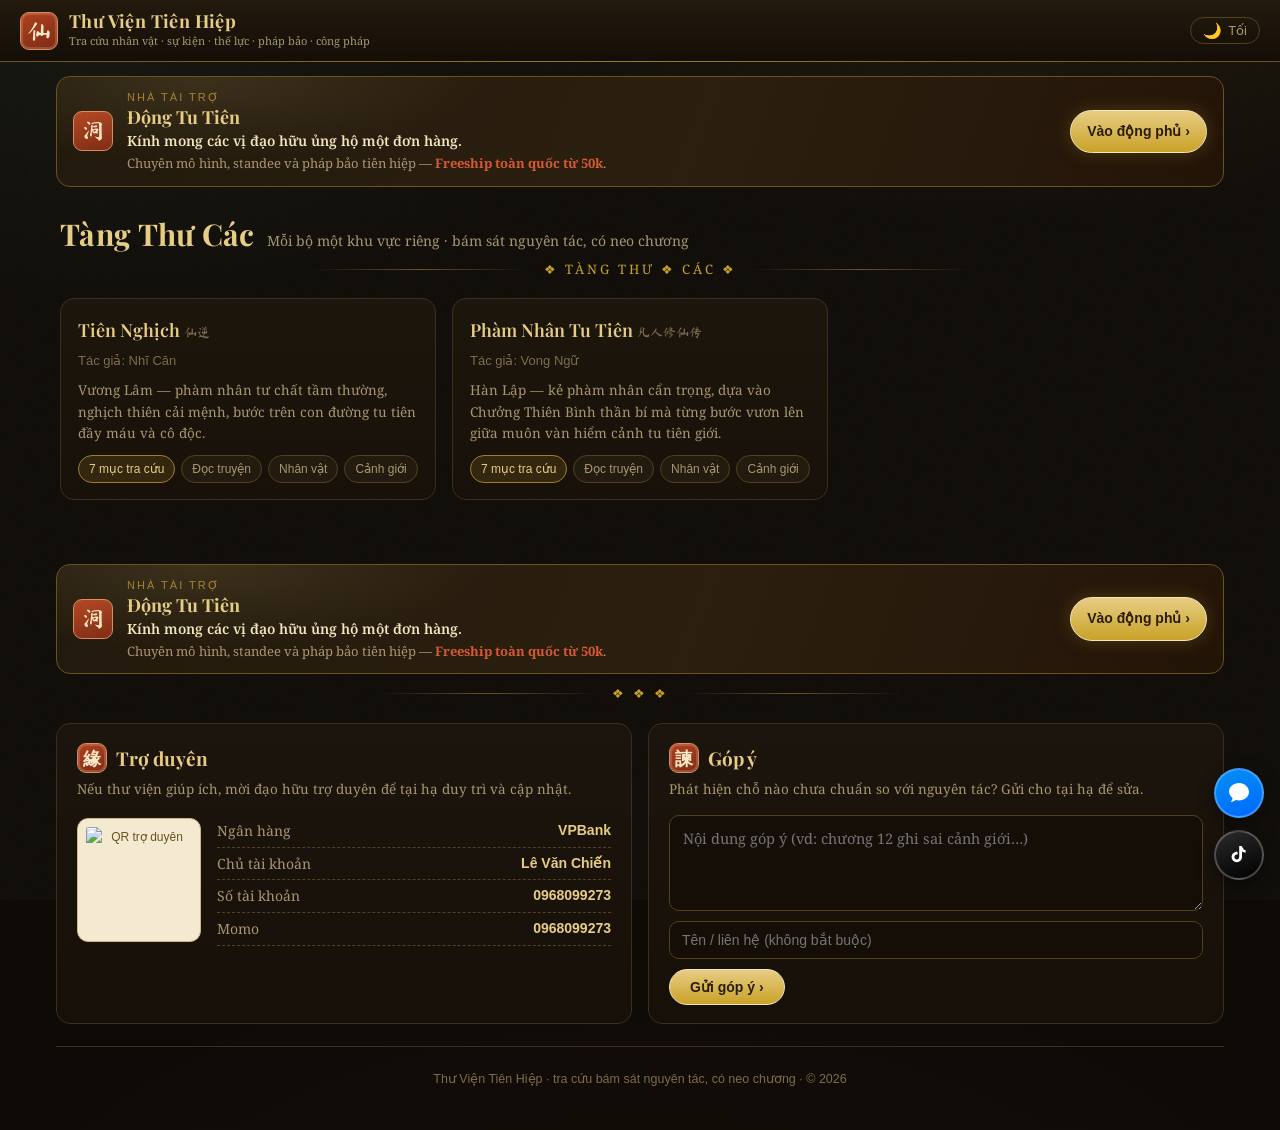
==== commit 580f573f: "auto-sync: cap nhat index.html (2026-06-11T11:34:03Z)" ====
--- a/index.html
+++ b/index.html
@@ -1,3 +1,4 @@
+<!-- sync-bump 2026-06-11T14:00Z — thêm ảnh nhân vật trang chủ -->
 <!DOCTYPE html>
 <html lang="vi">
 <head>
@@ -58,14 +59,20 @@
   const esc = s => (s==null?"":String(s)).replace(/[&<>"]/g,m=>({"&":"&amp;","<":"&lt;",">":"&gt;",'"':"&quot;"}[m]));
   (window.LIB_CONFIG.boList || []).forEach(b => {
     const a = document.createElement("a");
-    a.className = "card"; a.href = "bo.html?bo=" + b.slug;
+    a.className = "card" + (b.anh ? " card-has-img" : ""); a.href = "bo.html?bo=" + b.slug;
+    const imgHtml = b.anh
+      ? '<div class="card-img-wrap"><img class="card-img" src="' + esc(b.anh) + '" alt="' + esc(b.ten) + '" loading="lazy"></div>'
+      : '';
     a.innerHTML =
+      imgHtml +
+      '<div class="card-body">' +
       '<h3>' + esc(b.ten) + ' <span class="cn">' + esc(b.cn||"") + '</span></h3>' +
       '<div class="cn" style="font-family:var(--sans);color:var(--muted2)">Tác giả: ' + esc(b.tacGia||"—") + '</div>' +
       '<div class="blurb">' + esc(b.blurb||"") + '</div>' +
       '<div class="meta-row">' +
         '<span class="chip gold">7 mục tra cứu</span>' +
         '<span class="chip">Đọc truyện</span><span class="chip">Nhân vật</span><span class="chip">Cảnh giới</span>' +
+      '</div>' +
       '</div>';
     wrap.appendChild(a);
   });
--- a/assets/theme.css
+++ b/assets/theme.css
@@ -5,10 +5,11 @@
 @import url('https://fonts.googleapis.com/css2?family=Playfair+Display:wght@500;600;700&family=Noto+Serif:wght@400;600&family=Ma+Shan+Zheng&display=swap');
 
 :root{
+  /* === DARK theme (mặc định) === */
   --ink:#0e0b07; --ink2:#171109; --ink3:#1f1810; --panel:#1c150d; --panel2:#241b10;
   --line:#3b2f1c; --line2:#52401f; --line-gold:#6b521f;
   --gold:#c9a227; --gold2:#e7cd84; --gold3:#f3e6bf; --gold-soft:#9c7c2b;
-  --chu:#b0411f; --chu2:#d65a33;            /* chu sa - cinnabar (ấn triện) */
+  --chu:#b0411f; --chu2:#d65a33;
   --jade:#5a8c73;
   --text:#ece0c6; --muted:#a8966f; --muted2:#7d6c4c;
   --paper:#f4ead2; --paper2:#efe2c4; --paper-ink:#2a2014; --paper-line:#d9c79b;
@@ -18,17 +19,61 @@
   --serif:'Noto Serif',Georgia,'Times New Roman',serif;
   --han:'Ma Shan Zheng',serif;
   --sans:-apple-system,BlinkMacSystemFont,"Segoe UI",Roboto,"Noto Sans",sans-serif;
+  /* --- biến ngữ cảnh (light sẽ ghi đè) --- */
+  --body-bg:#0e0b07;
+  --body-bg-grad:
+    radial-gradient(1100px 520px at 78% -8%, rgba(201,162,39,.10), transparent 60%),
+    radial-gradient(900px 480px at 8% 4%, rgba(90,140,115,.07), transparent 55%),
+    radial-gradient(1200px 700px at 50% 120%, rgba(176,65,31,.06), transparent 60%),
+    #0e0b07;
+  --topbar-bg:linear-gradient(180deg,#241a0e,#140e07);
+  --card-bg:linear-gradient(180deg,#1d160d,#181109);
+  --drawer-bg:linear-gradient(180deg,#1a130a,#140e07);
+  --input-bg:#140e07;
+  --panel-bg:#1c150d;
+  --sponsor-bg:linear-gradient(110deg,#221a0d,#2c1f0f 55%,#231408);
+  --foot-card-bg:linear-gradient(180deg,#1c150d,#161009);
+  --toc-bg:#171109;
+  --reader-bg:#1a130a;
+  --tabs-btn-bg:#22190e;
+  --blurb-scroll-bg:rgba(0,0,0,.18);
+}
+
+/* === LIGHT theme === */
+[data-theme="light"]{
+  --ink:#faf7f0; --ink2:#f5f0e6; --ink3:#ede5d4; --panel:#f0e8d6; --panel2:#e8dfc9;
+  --line:#d4c49a; --line2:#c8b484; --line-gold:#b89a50;
+  --gold:#a07c14; --gold2:#7a5c08; --gold3:#4a3600; --gold-soft:#8a6c1a;
+  --chu:#8b2e12; --chu2:#a83e1e;
+  --jade:#3a6652;
+  --text:#1e1608; --muted:#5a4820; --muted2:#7a6030;
+  --paper:#faf7f0; --paper2:#f5f0e6; --paper-ink:#1e1608; --paper-line:#c8b484;
+  --major:#8a6800; --normal:#3a6080; --minor:#3a5a2a;
+  --body-bg:#faf7f0;
+  --body-bg-grad:
+    radial-gradient(1100px 520px at 78% -8%, rgba(180,140,30,.08), transparent 60%),
+    radial-gradient(900px 480px at 8% 4%, rgba(60,100,80,.06), transparent 55%),
+    radial-gradient(1200px 700px at 50% 120%, rgba(140,50,20,.05), transparent 60%),
+    #faf7f0;
+  --topbar-bg:linear-gradient(180deg,#f0e8d2,#e8dfc4);
+  --card-bg:linear-gradient(180deg,#f5f0e6,#ede5d4);
+  --drawer-bg:linear-gradient(180deg,#f5f0e6,#ede5d4);
+  --input-bg:#ede5d4;
+  --panel-bg:#e8dfc9;
+  --sponsor-bg:linear-gradient(110deg,#f0e8d4,#ede0c0 55%,#f0e6d0);
+  --foot-card-bg:linear-gradient(180deg,#f0e8d6,#e8dfc9);
+  --toc-bg:#ede5d4;
+  --reader-bg:#f5f0e6;
+  --tabs-btn-bg:#ede5d4;
+  --blurb-scroll-bg:rgba(0,0,0,.04);
 }
 *{box-sizing:border-box}
 *,*::before,*::after{min-width:0}                 /* CHỐNG TRÀN: flex/grid item co được */
 html,body{margin:0;padding:0}
 body{
   font-family:var(--serif);color:var(--text);line-height:1.7;min-height:100vh;
-  background:
-    radial-gradient(1100px 520px at 78% -8%, rgba(201,162,39,.10), transparent 60%),
-    radial-gradient(900px 480px at 8% 4%, rgba(90,140,115,.07), transparent 55%),
-    radial-gradient(1200px 700px at 50% 120%, rgba(176,65,31,.06), transparent 60%),
-    #0e0b07;
+  background:var(--body-bg-grad);
+  transition:background .2s, color .2s;
 }
 /* texture giấy mờ phủ toàn trang */
 body::before{
@@ -65,7 +110,7 @@
 .topbar{
   position:sticky;top:0;z-index:40;display:flex;align-items:center;gap:14px;
   padding:11px 20px;
-  background:linear-gradient(180deg,#241a0e,#140e07);
+  background:var(--topbar-bg);
   border-bottom:1px solid var(--line-gold);
 }
 .topbar::after{content:"";position:absolute;left:0;right:0;bottom:-1px;height:1px;background:linear-gradient(90deg,transparent,var(--gold),transparent);opacity:.5}
@@ -103,7 +148,7 @@
 .sponsor{max-width:var(--maxw);margin:14px auto 0;padding:0 16px}
 .sponsor-inner{
   display:flex;align-items:center;gap:14px;flex-wrap:wrap;
-  background:linear-gradient(110deg,#221a0d,#2c1f0f 55%,#231408);
+  background:var(--sponsor-bg);
   border:1px solid var(--line-gold);border-radius:var(--radius);padding:11px 16px;position:relative;overflow:hidden}
 .sponsor-inner::before{content:"";position:absolute;inset:0;background:radial-gradient(420px 120px at 12% 0,rgba(231,205,132,.12),transparent 70%);pointer-events:none}
 .sponsor .spseal{width:40px;height:40px;border-radius:9px;background:linear-gradient(160deg,#b0411f,#7e2c14);
@@ -130,7 +175,7 @@
 
 /* ---------- bộ nav (7 mục) — XUỐNG DÒNG, không vuốt ngang ---------- */
 .bo-nav{position:sticky;top:54px;z-index:30;display:flex;flex-wrap:wrap;gap:6px;justify-content:center;padding:9px 12px;
-  background:linear-gradient(180deg,#1a130a,#140e07);border-bottom:1px solid var(--line)}
+  background:var(--topbar-bg);border-bottom:1px solid var(--line)}
 .bo-nav a{white-space:nowrap;padding:7px 14px;border-radius:var(--radius-sm);color:var(--muted);font-size:14px;font-weight:600;
   font-family:var(--sans);border:1px solid transparent;flex:0 0 auto}
 .bo-nav a:hover{background:#2a2012;color:var(--gold2);text-decoration:none}
@@ -140,7 +185,7 @@
 .cards{display:grid;gap:16px}
 .grid-2{grid-template-columns:repeat(auto-fill,minmax(min(100%,290px),1fr))}
 .grid-3{grid-template-columns:repeat(auto-fill,minmax(min(100%,240px),1fr))}
-.card{background:linear-gradient(180deg,#1d160d,#181109);border:1px solid var(--line);border-radius:var(--radius);
+.card{background:var(--card-bg);border:1px solid var(--line);border-radius:var(--radius);
   padding:16px 17px;transition:.16s;cursor:pointer;position:relative;overflow:hidden;min-width:0}
 .card::before{content:"";position:absolute;left:0;top:0;bottom:0;width:3px;background:linear-gradient(180deg,var(--gold),transparent);opacity:0;transition:.16s}
 .card:hover{border-color:var(--gold-soft);transform:translateY(-2px)}
@@ -152,7 +197,7 @@
 
 /* ---------- toolbar (filters) ---------- */
 .toolbar{display:flex;gap:10px;flex-wrap:wrap;align-items:center;margin-bottom:16px;min-width:0}
-.toolbar input,.toolbar select{background:#140e07;border:1px solid var(--line2);color:var(--text);border-radius:var(--radius-sm);
+.toolbar input,.toolbar select{background:var(--input-bg);border:1px solid var(--line2);color:var(--text);border-radius:var(--radius-sm);
   padding:9px 11px;font-size:14px;font-family:var(--sans);max-width:100%}
 .toolbar input{min-width:0;flex:1 1 200px}
 .toolbar input::placeholder{color:var(--muted2)}
@@ -162,7 +207,7 @@
 /* ---------- drawer ---------- */
 .drawer-bg{position:fixed;inset:0;background:rgba(0,0,0,.6);z-index:50;display:none}
 .drawer-bg.show{display:block}
-.drawer{position:fixed;top:0;right:0;height:100%;width:min(560px,96vw);background:linear-gradient(180deg,#1a130a,#140e07);
+.drawer{position:fixed;top:0;right:0;height:100%;width:min(560px,96vw);background:var(--drawer-bg);
   border-left:1px solid var(--line-gold);z-index:60;transform:translateX(100%);transition:.22s;display:flex;flex-direction:column}
 .drawer.show{transform:translateX(0)}
 .drawer header{display:flex;align-items:flex-start;gap:10px;padding:18px 20px;border-bottom:1px solid var(--line);min-width:0}
@@ -173,11 +218,38 @@
 .drawer .body{overflow:auto;padding:18px 20px 40px}
 .kv{display:flex;flex-wrap:wrap;gap:8px;margin-bottom:14px;min-width:0}
 
-/* ---------- tabs (nhân vật) ---------- */
-.tabs{display:flex;gap:4px;border-bottom:1px solid var(--line);margin:4px 0 16px;overflow-x:auto}
-.tabs button{background:none;border:none;color:var(--muted);padding:9px 13px;cursor:pointer;font-size:14px;font-weight:600;
-  white-space:nowrap;font-family:var(--sans);border-bottom:2px solid transparent}
-.tabs button.active{color:var(--gold2);border-bottom-color:var(--gold)}
+/* ---------- blurb cuộn (id74) ---------- */
+.char-blurb-scroll{
+  max-height:9.5em;overflow-y:auto;
+  background:var(--blurb-scroll-bg);border:1px solid var(--line2);border-radius:var(--radius-sm);
+  padding:10px 13px;margin-bottom:12px;color:var(--muted);font-size:14.5px;line-height:1.7;
+  overflow-wrap:anywhere;
+  /* thanh cuộn mảnh hợp theme */
+  scrollbar-width:thin;scrollbar-color:var(--line2) transparent;
+}
+.char-blurb-scroll::-webkit-scrollbar{width:5px}
+.char-blurb-scroll::-webkit-scrollbar-thumb{background:var(--line2);border-radius:4px}
+.char-blurb-scroll::-webkit-scrollbar-track{background:transparent}
+
+/* ---------- tabs (nhân vật) — id75 bấm rõ ---------- */
+.tabs{display:flex;gap:5px;border-bottom:1px solid var(--line);margin:4px 0 16px;overflow-x:auto;
+  padding-bottom:0;scrollbar-width:none}
+.tabs::-webkit-scrollbar{display:none}
+.tabs button{
+  background:var(--tabs-btn-bg);border:1px solid var(--line2);color:var(--muted);
+  padding:7px 14px;cursor:pointer;font-size:13.5px;font-weight:600;
+  white-space:nowrap;font-family:var(--sans);border-radius:var(--radius-sm) var(--radius-sm) 0 0;
+  border-bottom:2px solid transparent;transition:.15s;flex:0 0 auto;
+  position:relative;bottom:-1px;
+}
+.tabs button:hover{background:#2e2213;color:var(--gold2);border-color:var(--line-gold);border-bottom-color:transparent}
+.tabs button.active{
+  background:linear-gradient(180deg,#3a2c12,#2c2110);
+  color:var(--gold2);border-color:var(--gold-soft);border-bottom-color:var(--gold);
+  box-shadow:0 -2px 8px rgba(201,162,39,.12);
+}
+/* hint cuộn ngang mobile */
+@media(max-width:500px){.tabs{-webkit-overflow-scrolling:touch}}
 .tab-pane{display:none}
 .tab-pane.active{display:block}
 .prose{color:#dccfb2;font-size:15px;line-height:1.85;overflow-wrap:anywhere}
@@ -185,7 +257,7 @@
 .prose .pp:last-child{margin-bottom:0}
 /* Tiểu sử dạng khối (theo web cũ) */
 .info-grid{display:grid;grid-template-columns:1fr 1fr;gap:10px;margin-bottom:14px}
-.iblock{background:var(--panel);border:1px solid var(--line);border-radius:10px;padding:10px 13px;min-width:0}
+.iblock{background:var(--panel-bg);border:1px solid var(--line);border-radius:10px;padding:10px 13px;min-width:0}
 .iblock.full{grid-column:1/-1}
 .iblock .lbl{font-size:10.5px;letter-spacing:1px;text-transform:uppercase;color:var(--muted2);font-family:var(--sans);margin-bottom:4px}
 .iblock .val{font-size:14.5px;color:var(--gold3);line-height:1.55;overflow-wrap:anywhere}
@@ -239,14 +311,16 @@
 .tree .node{display:inline-flex;align-items:center;gap:8px;padding:5px 9px;border-radius:8px;cursor:pointer;max-width:100%}
 .tree .node:hover{background:#2a2012}
 .tree .node.sel{background:#33280f;color:var(--gold2)}
+[data-theme="light"] .tree .node:hover{background:#e6dcc2}
+[data-theme="light"] .tree .node.sel{background:#ecd9a6;color:var(--gold3)}
 .tree .tw{width:14px;display:inline-block;color:var(--muted2);cursor:pointer;user-select:none;flex:0 0 auto}
 .tree .cap{font-size:10.5px;color:var(--muted2);border:1px solid var(--line2);border-radius:5px;padding:0 5px;font-family:var(--sans);flex:0 0 auto}
 
 /* ---------- reader ---------- */
 .reader-wrap{display:flex;gap:0;height:calc(100vh - 116px);border:1px solid var(--line-gold);border-radius:14px;overflow:hidden;min-width:0}
-.reader-toc{width:300px;flex:0 0 300px;background:#171109;border-right:1px solid var(--line);display:flex;flex-direction:column;min-width:0}
+.reader-toc{width:300px;flex:0 0 300px;background:var(--toc-bg);border-right:1px solid var(--line);display:flex;flex-direction:column;min-width:0}
 .reader-toc .s{padding:10px}
-.reader-toc .s input{width:100%;padding:8px 10px;border-radius:8px;border:1px solid var(--line2);background:#120c06;color:var(--text);font-family:var(--sans)}
+.reader-toc .s input{width:100%;padding:8px 10px;border-radius:8px;border:1px solid var(--line2);background:var(--input-bg);color:var(--text);font-family:var(--sans)}
 .reader-toc .list{flex:1;overflow:auto;padding:2px 6px 14px}
 .reader-toc .item{padding:7px 9px;border-radius:7px;cursor:pointer;font-size:13.5px;color:#cdbfa0;display:flex;gap:7px;min-width:0}
 .reader-toc .item:hover{background:#2a2012}
@@ -254,9 +328,10 @@
 .reader-toc .item .n{color:var(--gold);font-size:11.5px;min-width:40px;font-variant-numeric:tabular-nums;flex:0 0 auto;font-family:var(--sans)}
 .reader-toc .item span:last-child{overflow:hidden;text-overflow:ellipsis;white-space:nowrap}
 .reader-main{flex:1;overflow:auto;display:flex;justify-content:center;min-width:0}
-.reader-main .inner{max-width:720px;width:100%;padding:26px 26px 90px}
-.paper{background:linear-gradient(180deg,#f4ead2,#efe1c2);color:var(--paper-ink);border-radius:12px;padding:38px 40px 50px;
-  box-shadow:0 12px 40px rgba(0,0,0,.45);border:1px solid #cdb682}
+/* id76: mở rộng cột đọc — desktop ~820px, mobile gần hết bề ngang */
+.reader-main .inner{max-width:820px;width:100%;padding:20px 16px 90px}
+.paper{background:linear-gradient(180deg,#f4ead2,#efe1c2);color:var(--paper-ink);border-radius:10px;padding:32px 36px 44px;
+  box-shadow:0 8px 28px rgba(0,0,0,.38);border:1px solid #cdb682}
 .paper .cnum{color:#9a7320;font-size:12.5px;letter-spacing:1.5px;text-transform:uppercase;font-family:var(--sans)}
 .paper h1{font-family:var(--display);font-size:25px;margin:5px 0 6px;color:#241a0c;line-height:1.25;font-weight:700;overflow-wrap:anywhere}
 .paper .cmeta{color:#94804f;font-size:12px;border-bottom:1px solid var(--paper-line);padding-bottom:12px;margin-bottom:18px;font-family:var(--sans)}
@@ -272,7 +347,7 @@
 /* ============ FOOTER: trợ duyên + góp ý ============ */
 .site-foot{max-width:var(--maxw);margin:8px auto 0;padding:0 16px 40px}
 .foot-grid{display:grid;gap:16px;grid-template-columns:repeat(auto-fit,minmax(min(100%,300px),1fr));margin-top:18px}
-.foot-card{background:linear-gradient(180deg,#1c150d,#161009);border:1px solid var(--line);border-radius:var(--radius);padding:18px 20px;min-width:0}
+.foot-card{background:var(--foot-card-bg);border:1px solid var(--line);border-radius:var(--radius);padding:18px 20px;min-width:0}
 .foot-card h3{margin:0 0 4px;font-family:var(--display);color:var(--gold2);font-size:19px;font-weight:700;display:flex;align-items:center;gap:9px}
 .foot-card .lead{color:var(--muted);font-size:13.5px;margin:0 0 14px;overflow-wrap:anywhere}
 /* donate */
@@ -285,10 +360,10 @@
 .donate-info .di span{color:var(--muted)}
 /* feedback */
 .fb-form{display:flex;flex-direction:column;gap:10px}
-.fb-form textarea{width:100%;min-height:96px;resize:vertical;background:#120c06;border:1px solid var(--line2);color:var(--text);
+.fb-form textarea{width:100%;min-height:96px;resize:vertical;background:var(--input-bg);border:1px solid var(--line2);color:var(--text);
   border-radius:10px;padding:11px 13px;font-family:var(--serif);font-size:14.5px;line-height:1.6}
 .fb-form .fb-row{display:flex;gap:10px;flex-wrap:wrap}
-.fb-form input{flex:1 1 180px;min-width:0;background:#120c06;border:1px solid var(--line2);color:var(--text);border-radius:10px;padding:10px 12px;font-family:var(--sans);font-size:14px}
+.fb-form input{flex:1 1 180px;min-width:0;background:var(--input-bg);border:1px solid var(--line2);color:var(--text);border-radius:10px;padding:10px 12px;font-family:var(--sans);font-size:14px}
 .fb-form .send{align-self:flex-start;background:linear-gradient(180deg,#e7cd84,#c9a227);color:#2a1c06;font-weight:700;border:1px solid #f3e6bf;
   border-radius:999px;padding:9px 20px;cursor:pointer;font-family:var(--sans);font-size:14px}
 .fb-form .send:hover{filter:brightness(1.06)}
@@ -313,6 +388,101 @@
 .bubbles a.zalo::after{color:#3aa9ff}
 .bubbles a.tiktok::after{color:#ff3b5c}
 @keyframes ring{0%{opacity:.5;transform:scale(1)}70%{opacity:0;transform:scale(1.5)}100%{opacity:0}}
+
+/* ---------- nút chuyển theme (id77) ---------- */
+.theme-toggle{
+  background:none;border:1px solid var(--line2);color:var(--muted);
+  border-radius:999px;padding:5px 12px;cursor:pointer;font-size:13px;
+  font-family:var(--sans);display:flex;align-items:center;gap:6px;
+  transition:.15s;white-space:nowrap;flex:0 0 auto;
+}
+.theme-toggle:hover{border-color:var(--gold);color:var(--gold2)}
+.theme-toggle .tt-icon{font-size:15px;line-height:1}
+
+/* ---------- light-mode overrides: hardcoded dark màu còn sót ---------- */
+[data-theme="light"] .btn{background:#ede5d4;border-color:var(--line2);color:var(--text)}
+[data-theme="light"] .btn:hover{background:#e0d6c0;border-color:var(--gold);color:var(--gold2)}
+[data-theme="light"] .btn.gold{background:linear-gradient(180deg,#e8d8a0,#d4bc6a);border-color:var(--gold-soft);color:var(--gold3)}
+[data-theme="light"] .chip{background:var(--panel-bg);border-color:var(--line2);color:var(--muted)}
+[data-theme="light"] .chip.gold{background:#f0e5b0;border-color:var(--gold-soft);color:var(--gold2)}
+[data-theme="light"] .chip.chu{background:#f5ddd4;border-color:#c06040;color:#7a2810}
+[data-theme="light"] .neo{background:var(--panel-bg);border-color:var(--line2);color:var(--gold2)}
+[data-theme="light"] .neo:hover{border-color:var(--gold);color:var(--gold3)}
+[data-theme="light"] .bo-nav a.active{background:linear-gradient(180deg,#ede5d4,#e0d6c0);color:var(--gold2);box-shadow:inset 0 -2px 0 var(--gold)}
+[data-theme="light"] .bo-nav a:hover{background:#e8dfc9;color:var(--gold2)}
+[data-theme="light"] .card:hover{border-color:var(--gold-soft)}
+[data-theme="light"] .reader-toc .item{color:#3a2e18}
+[data-theme="light"] .reader-toc .item:hover{background:#e0d6c0}
+[data-theme="light"] .reader-toc .item.active{background:#ede5d4;color:var(--gold2);box-shadow:inset 3px 0 0 var(--gold)}
+[data-theme="light"] .paper{background:linear-gradient(180deg,#faf7f0,#f5f0e6);color:#1e1608;border-color:#c8b484;box-shadow:0 8px 28px rgba(0,0,0,.12)}
+[data-theme="light"] .rung .rcard{background:linear-gradient(180deg,#f5f0e6,#ede5d4)}
+[data-theme="light"] .tvg{background:rgba(0,0,0,.03)}
+[data-theme="light"] .tvg>summary:hover,[data-theme="light"] .itx>summary:hover{background:rgba(0,0,0,.04)}
+[data-theme="light"] .itx{background:rgba(0,0,0,.03);border-color:var(--line)}
+[data-theme="light"] .drawer-bg{background:rgba(180,160,120,.45)}
+[data-theme="light"] .sponsor-inner::before{background:radial-gradient(420px 120px at 12% 0,rgba(180,140,30,.08),transparent 70%)}
+[data-theme="light"] .bubbles a .lbl{background:var(--panel-bg);border-color:var(--line-gold);color:var(--gold2)}
+[data-theme="light"] .demo-banner{background:repeating-linear-gradient(45deg,#f0e4c0,#f0e4c0 12px,#e8dbb0 12px,#e8dbb0 24px);color:var(--gold3);border-color:var(--gold-soft)}
+[data-theme="light"] .demo-banner b{color:var(--text)}
+[data-theme="light"] body::before{opacity:.02}
+/* reader-wrap viền trong light */
+[data-theme="light"] .reader-wrap{border-color:var(--line-gold);background:var(--panel-bg)}
+/* donate QR area */
+[data-theme="light"] .qr{background:#faf7f0;border-color:#c8b484;color:var(--gold2)}
+/* cảnh giới ladder rcard */
+[data-theme="light"] .rung .dot{box-shadow:0 0 0 4px var(--panel-bg),0 0 10px rgba(160,124,20,.3)}
+/* tabs active trong light */
+[data-theme="light"] .tabs button{background:var(--tabs-btn-bg);border-color:var(--line2)}
+[data-theme="light"] .tabs button.active{background:linear-gradient(180deg,#ede5d4,#e0d6c0);border-color:var(--gold-soft);border-bottom-color:var(--gold)}
+[data-theme="light"] .tabs button:hover{background:#e8dfc9}
+/* copyline */
+[data-theme="light"] .copyline{border-color:var(--line2)}
+/* bchip lọc túi đồ */
+[data-theme="light"] .bchip{color:var(--muted);border-color:var(--line2)}
+[data-theme="light"] .bchip:hover{color:var(--gold2);border-color:var(--line-gold)}
+[data-theme="light"] .bchip.active{color:#faf7f0;background:var(--gold);border-color:var(--gold)}
+/* timeline dot */
+[data-theme="light"] .ev.major::before{box-shadow:0 0 0 3px var(--panel-bg)}
+/* bag-filter rtag */
+[data-theme="light"] .rtag.cha-me{background:#d4f0dc;color:#2a6640;border-color:#7acc98}
+[data-theme="light"] .rtag.the-thiep{background:#f5d4e8;color:#6a1840;border-color:#c87aa8}
+[data-theme="light"] .rtag.ho-hang{background:#f0e4c0;color:#4a3408;border-color:#b09040}
+[data-theme="light"] .rtag.ban-be{background:#d4e8f5;color:#1a4060;border-color:#6aa0c8}
+[data-theme="light"] .rtag.dong-minh{background:#d8f0dc;color:#1e5030;border-color:#6aba88}
+[data-theme="light"] .rtag.an-nhan{background:#f0e4c0;color:#3a2a00;border-color:#a08030}
+[data-theme="light"] .rtag.su-mon{background:#dcd8f5;color:#2a2060;border-color:#8878d0}
+[data-theme="light"] .rtag.doi-thu{background:#f5d8c8;color:#4a1800;border-color:#c07850}
+[data-theme="light"] .rtag.khac{background:#e8e0d0;color:#3a3020;border-color:#908060}
+/* scroll bar light */
+[data-theme="light"] *::-webkit-scrollbar-thumb{background:#c8b484}
+[data-theme="light"] *::-webkit-scrollbar-thumb:hover{background:#b09a5a}
+/* prose + timeline text light */
+[data-theme="light"] .prose{color:#2a1e0a}
+[data-theme="light"] .ev .ev-text{color:#2a1e0a}
+[data-theme="light"] .tvg-body .ev-text{color:#2a1e0a}
+[data-theme="light"] .cg-ten,[data-theme="light"] .ix-ten,[data-theme="light"] .ev-tieude{color:var(--gold2)}
+[data-theme="light"] .tc-list li{color:#2a1e0a}
+[data-theme="light"] .iblock .val{color:var(--gold3)}
+[data-theme="light"] .tv-canh{color:var(--gold2)}
+[data-theme="light"] .tv-subbody>b{color:#2a1e0a}
+[data-theme="light"] .tv-subtext{color:var(--muted)}
+[data-theme="light"] .itx>.ev-text{color:#3a2e18}
+[data-theme="light"] .paper .cbody{color:#1e1608}
+[data-theme="light"] .paper h1{color:#1a1000}
+[data-theme="light"] .paper .cnum{color:#7a5c08}
+[data-theme="light"] .paper .cmeta{color:#6a5030;border-color:var(--paper-line)}
+/* lvl badge light */
+[data-theme="light"] .lvl.major{background:#f0e5b0;color:var(--major)}
+[data-theme="light"] .lvl.normal{background:#d4e8f5;color:var(--normal)}
+[data-theme="light"] .lvl.minor{background:#d8f0dc;color:var(--minor)}
+/* seal stays dark (brand identity) */
+/* selection light */
+[data-theme="light"] ::selection{background:#c8a840;color:#fff}
+/* footer copyline / flourish light */
+[data-theme="light"] .copyline{color:var(--muted2)}
+[data-theme="light"] .flourish{color:var(--gold-soft)}
+/* remaining hardcoded light-text-on-dark (ts-sum only; prose+tvg-body already above) */
+[data-theme="light"] .ts-sum{background:#f0e8d0;color:#2a1e0a;border-color:var(--gold)}
 
 /* ---------- responsive ---------- */
 @media (max-width:820px){
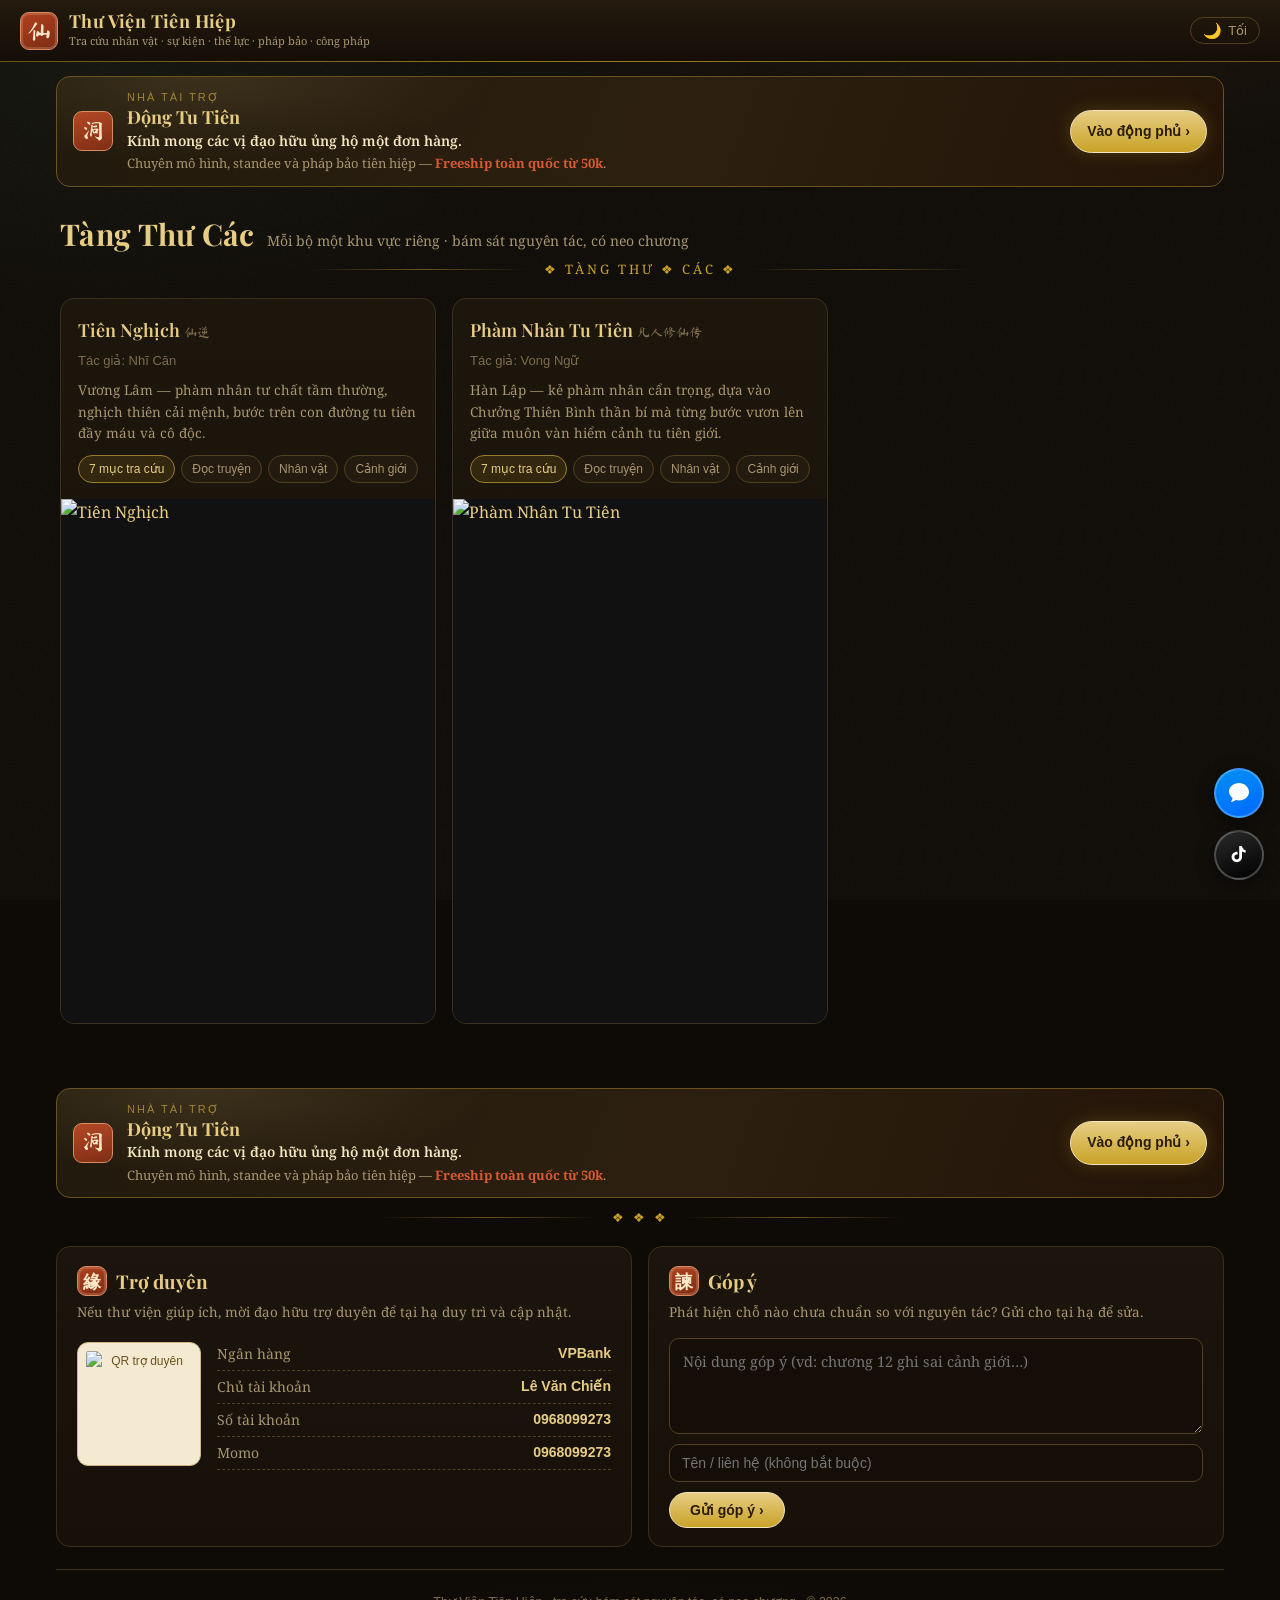
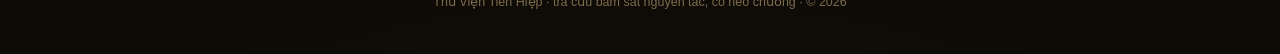
==== commit dbbedc86: "auto-sync: cap nhat index.html (2026-06-11T11:53:17Z)" ====
--- a/index.html
+++ b/index.html
@@ -1,4 +1,4 @@
-<!-- sync-bump 2026-06-11T14:00Z — thêm ảnh nhân vật trang chủ -->
+<!-- sync-bump 2026-06-11T16:30Z — layout ảnh horizontal, dùng ảnh local -->
 <!DOCTYPE html>
 <html lang="vi">
 <head>
@@ -64,7 +64,6 @@
       ? '<div class="card-img-wrap"><img class="card-img" src="' + esc(b.anh) + '" alt="' + esc(b.ten) + '" loading="lazy"></div>'
       : '';
     a.innerHTML =
-      imgHtml +
       '<div class="card-body">' +
       '<h3>' + esc(b.ten) + ' <span class="cn">' + esc(b.cn||"") + '</span></h3>' +
       '<div class="cn" style="font-family:var(--sans);color:var(--muted2)">Tác giả: ' + esc(b.tacGia||"—") + '</div>' +
@@ -73,7 +72,8 @@
         '<span class="chip gold">7 mục tra cứu</span>' +
         '<span class="chip">Đọc truyện</span><span class="chip">Nhân vật</span><span class="chip">Cảnh giới</span>' +
       '</div>' +
-      '</div>';
+      '</div>' +
+      imgHtml;
     wrap.appendChild(a);
   });
 </script>
--- a/assets/theme.css
+++ b/assets/theme.css
@@ -1,3 +1,4 @@
+/* sync-bump 2026-06-11T14:00Z — card ảnh trang chủ */
 /* ============================================================
    THƯ VIỆN TIÊN HIỆP — theme mực · vàng · chu sa  (v2 immersive)
    Giữ nguyên tên class để app.js/bo.html chạy không đổi.
@@ -187,6 +188,12 @@
 .grid-3{grid-template-columns:repeat(auto-fill,minmax(min(100%,240px),1fr))}
 .card{background:var(--card-bg);border:1px solid var(--line);border-radius:var(--radius);
   padding:16px 17px;transition:.16s;cursor:pointer;position:relative;overflow:hidden;min-width:0}
+/* card có ảnh (trang chủ) — bỏ padding gốc, dùng flex column */
+.card.card-has-img{padding:0;display:flex;flex-direction:column}
+.card-img-wrap{width:100%;aspect-ratio:285/399;overflow:hidden;background:var(--bg2,#111);flex-shrink:0}
+.card-img{width:100%;height:100%;object-fit:cover;display:block;transition:transform .3s}
+.card:hover .card-img{transform:scale(1.04)}
+.card-body{padding:16px 17px;flex:1}
 .card::before{content:"";position:absolute;left:0;top:0;bottom:0;width:3px;background:linear-gradient(180deg,var(--gold),transparent);opacity:0;transition:.16s}
 .card:hover{border-color:var(--gold-soft);transform:translateY(-2px)}
 .card:hover::before{opacity:.8}
